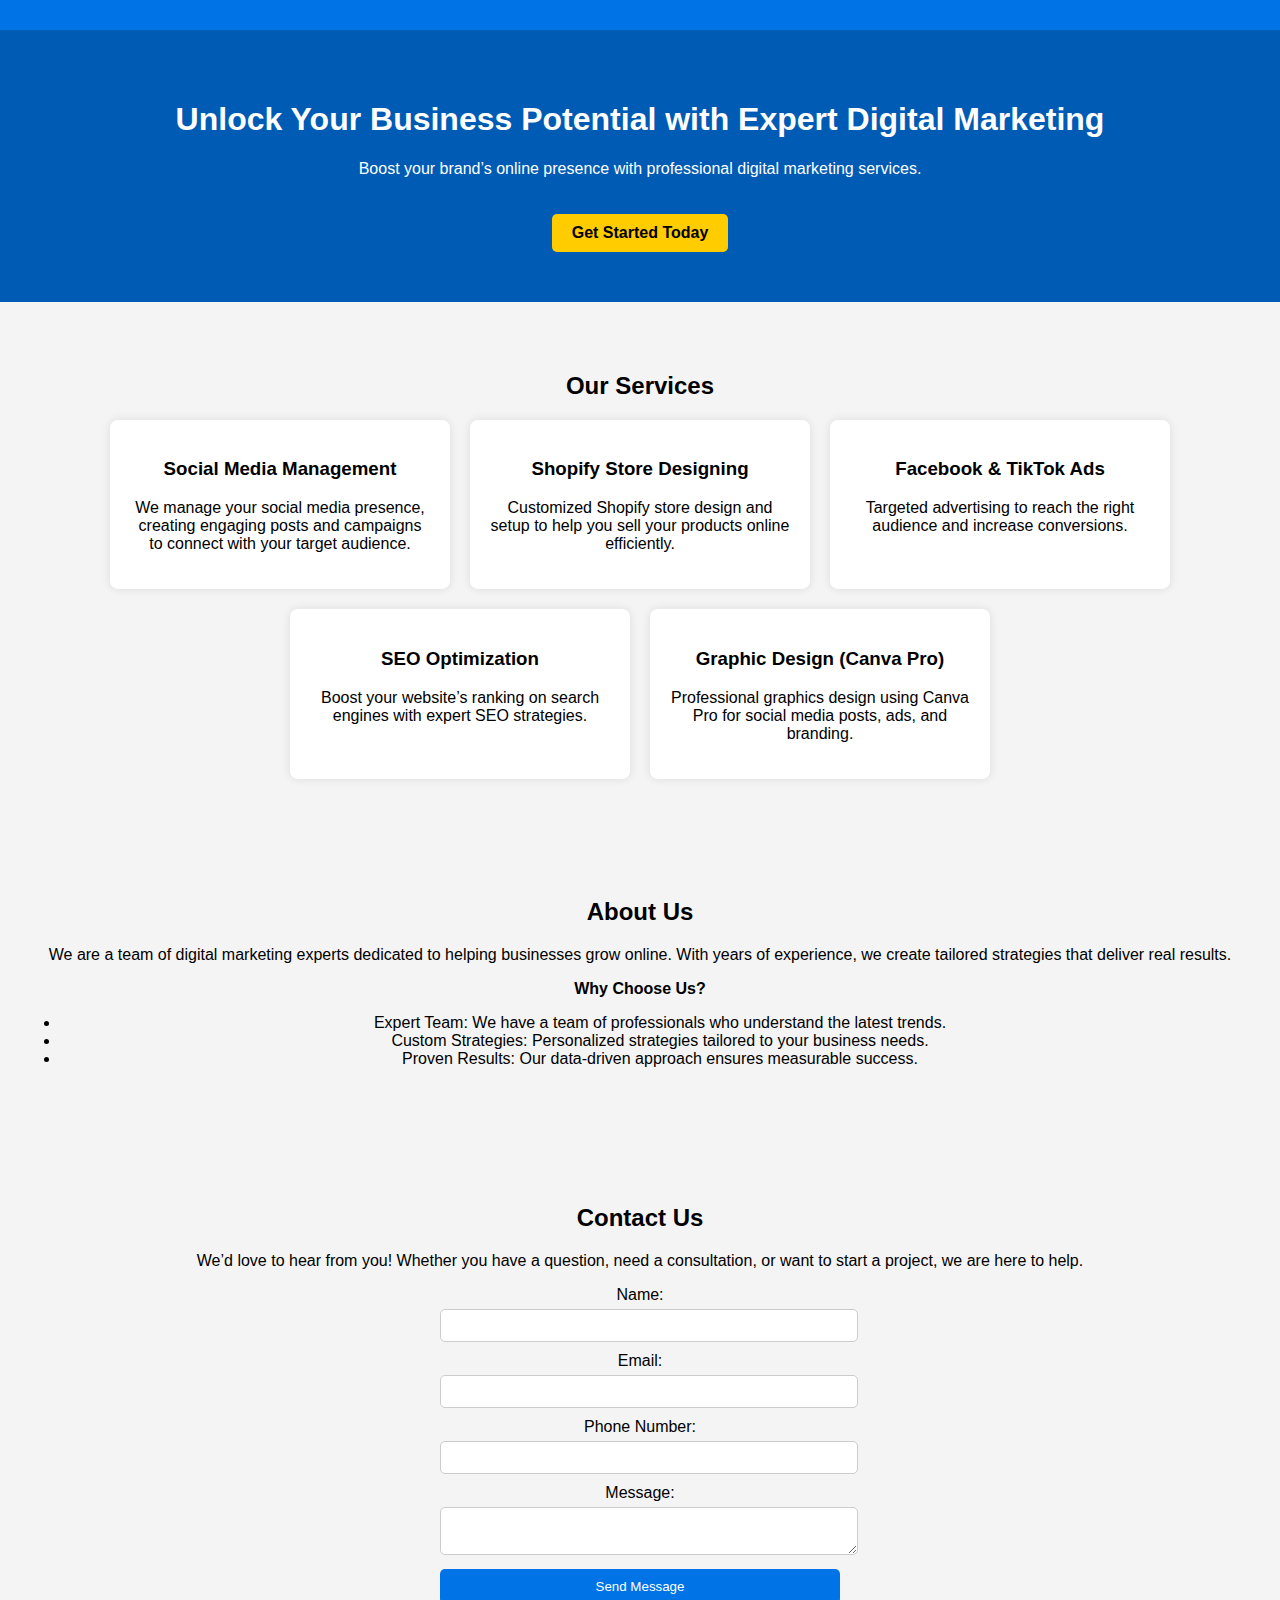
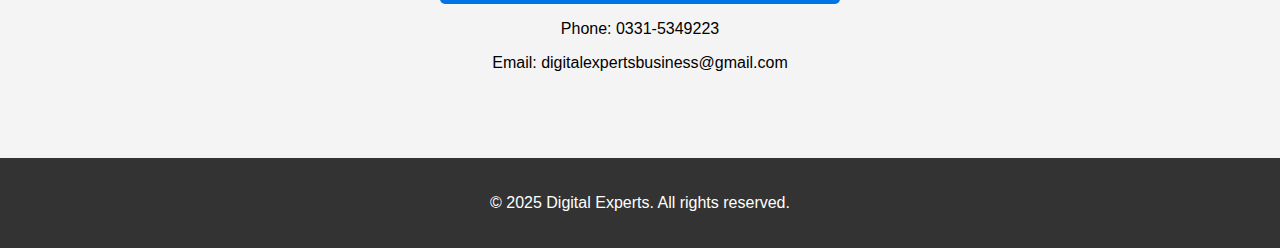
==== index.html @ 92960a98 "Update index.html" ====
<!DOCTYPE html>
<html lang="en">
<head>
    <meta charset="UTF-8">
    <meta name="viewport" content="width=device-width, initial-scale=1.0">
    <title>Digital Experts - Digital Marketing Agency</title>
    <link rel="stylesheet" href="styles.css">
</head>
<script src="script.js" defer></script>

<body>
    <header>
    </header>
    
    <section class="hero">
        <h1>Unlock Your Business Potential with Expert Digital Marketing</h1>
        <p>Boost your brand’s online presence with professional digital marketing services.</p>
        <a href="contact.html" class="cta-button">Get Started Today</a>
    </section>
    
    <section class="services">
        <h2>Our Services</h2>
        <div class="service-list">
            <div class="service-item">
                <h3>Social Media Management</h3>
                <p>We manage your social media presence, creating engaging posts and campaigns to connect with your target audience.</p>
            </div>
            <div class="service-item">
                <h3>Shopify Store Designing</h3>
                <p>Customized Shopify store design and setup to help you sell your products online efficiently.</p>
            </div>
            <div class="service-item">
                <h3>Facebook & TikTok Ads</h3>
                <p>Targeted advertising to reach the right audience and increase conversions.</p>
            </div>
            <div class="service-item">
                <h3>SEO Optimization</h3>
                <p>Boost your website’s ranking on search engines with expert SEO strategies.</p>
            </div>
            <div class="service-item">
                <h3>Graphic Design (Canva Pro)</h3>
                <p>Professional graphics design using Canva Pro for social media posts, ads, and branding.</p>
            </div>
        </div>
    </section>
    
    <section class="about">
        <h2>About Us</h2>
        <p>We are a team of digital marketing experts dedicated to helping businesses grow online. With years of experience, we create tailored strategies that deliver real results.</p>
        <p><strong>Why Choose Us?</strong></p>
        <ul>
            <li>Expert Team: We have a team of professionals who understand the latest trends.</li>
            <li>Custom Strategies: Personalized strategies tailored to your business needs.</li>
            <li>Proven Results: Our data-driven approach ensures measurable success.</li>
        </ul>
    </section>
    
    <section class="contact">
        <h2>Contact Us</h2>
        <p>We’d love to hear from you! Whether you have a question, need a consultation, or want to start a project, we are here to help.</p>
        <form>
            <label for="name">Name:</label>
            <input type="text" id="name" name="name" required>
            
            <label for="email">Email:</label>
            <input type="email" id="email" name="email" required>
            
            <label for="phone">Phone Number:</label>
            <input type="text" id="phone" name="phone" required>
            
            <label for="message">Message:</label>
            <textarea id="message" name="message" required></textarea>
            
            <button type="submit">Send Message</button>
        </form>
        <p>Phone: 0331-5349223</p>
        <p>Email: digitalexpertsbusiness@gmail.com</p>
    </section>
    
    <footer>
        <p>&copy; 2025 Digital Experts. All rights reserved.</p>
    </footer>
</body>
</html>
---- styles.css ----
body {
    font-family: Arial, sans-serif;
    margin: 0;
    padding: 0;
    box-sizing: border-box;
    background-color: #f4f4f4;
}

header {
    background-color: #0073e6;
    padding: 15px 0;
    text-align: center;
}

.nav-menu {
    display: flex;
    justify-content: space-between;
    align-items: center;
    padding: 0 20px;
}

.nav-menu .logo {
    font-size: 24px;
    color: white;
    font-weight: bold;
    text-decoration: none;
}

.nav-menu ul {
    list-style: none;
    padding: 0;
    margin: 0;
    display: flex;
}

.nav-menu ul li {
    margin: 0 15px;
}

.nav-menu ul li a {
    color: white;
    text-decoration: none;
    font-size: 18px;
}

.hero {
    text-align: center;
    padding: 50px 20px;
    background-color: #005bb5;
    color: white;
}

.cta-button {
    display: inline-block;
    padding: 10px 20px;
    background-color: #ffcc00;
    color: black;
    text-decoration: none;
    font-weight: bold;
    margin-top: 20px;
    border-radius: 5px;
}

.services, .about, .contact {
    padding: 50px 20px;
    text-align: center;
}

.service-list {
    display: flex;
    justify-content: center;
    flex-wrap: wrap;
    gap: 20px;
}

.service-item {
    background: white;
    padding: 20px;
    width: 300px;
    border-radius: 8px;
    box-shadow: 0 0 10px rgba(0, 0, 0, 0.1);
}

form {
    max-width: 400px;
    margin: auto;
}

form label {
    display: block;
    margin-top: 10px;
}

form input, form textarea {
    width: 100%;
    padding: 8px;
    margin-top: 5px;
    border: 1px solid #ccc;
    border-radius: 5px;
}

form button {
    display: block;
    width: 100%;
    padding: 10px;
    background-color: #0073e6;
    color: white;
    border: none;
    border-radius: 5px;
    margin-top: 10px;
    cursor: pointer;
}

footer {
    text-align: center;
    padding: 20px;
    background-color: #333;
    color: white;
    margin-top: 20px;
}
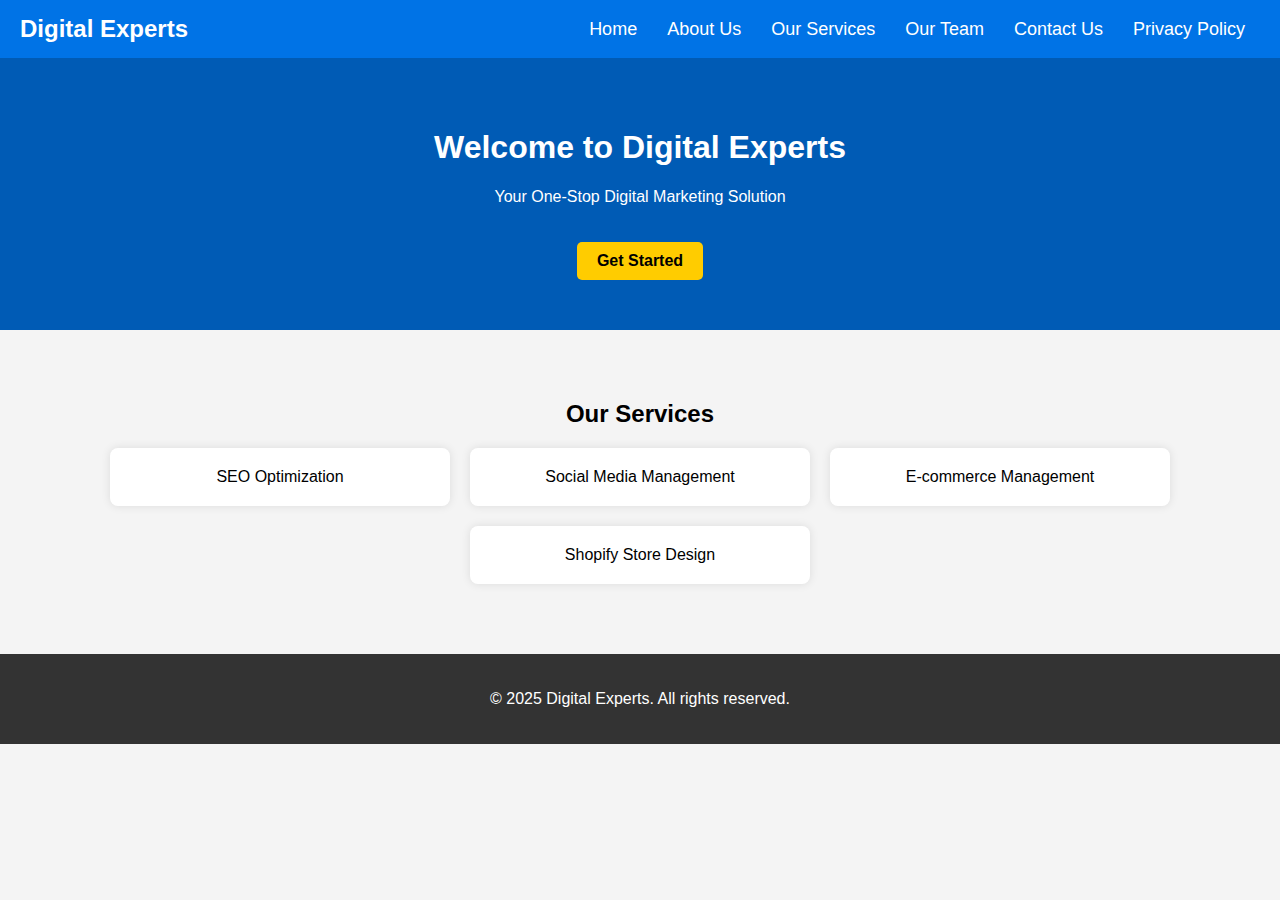
==== commit 7729b02c: "Update index.html" ====
--- a/index.html
+++ b/index.html
@@ -3,78 +3,38 @@
 <head>
     <meta charset="UTF-8">
     <meta name="viewport" content="width=device-width, initial-scale=1.0">
-    <title>Digital Experts - Digital Marketing Agency</title>
+    <title>Digital Experts - Professional Website</title>
     <link rel="stylesheet" href="styles.css">
 </head>
-<script src="script.js" defer></script>
-
 <body>
     <header>
+        <nav class="nav-menu">
+            <a href="index.html" class="logo">Digital Experts</a>
+            <ul>
+                <li><a href="index.html">Home</a></li>
+                <li><a href="about.html">About Us</a></li>
+                <li><a href="services.html">Our Services</a></li>
+                <li><a href="team.html">Our Team</a></li>
+                <li><a href="contact.html">Contact Us</a></li>
+                <li><a href="privacy.html">Privacy Policy</a></li>
+            </ul>
+        </nav>
     </header>
     
     <section class="hero">
-        <h1>Unlock Your Business Potential with Expert Digital Marketing</h1>
-        <p>Boost your brand’s online presence with professional digital marketing services.</p>
-        <a href="contact.html" class="cta-button">Get Started Today</a>
+        <h1>Welcome to Digital Experts</h1>
+        <p>Your One-Stop Digital Marketing Solution</p>
+        <a href="contact.html" class="cta-button">Get Started</a>
     </section>
-    
+
     <section class="services">
         <h2>Our Services</h2>
         <div class="service-list">
-            <div class="service-item">
-                <h3>Social Media Management</h3>
-                <p>We manage your social media presence, creating engaging posts and campaigns to connect with your target audience.</p>
-            </div>
-            <div class="service-item">
-                <h3>Shopify Store Designing</h3>
-                <p>Customized Shopify store design and setup to help you sell your products online efficiently.</p>
-            </div>
-            <div class="service-item">
-                <h3>Facebook & TikTok Ads</h3>
-                <p>Targeted advertising to reach the right audience and increase conversions.</p>
-            </div>
-            <div class="service-item">
-                <h3>SEO Optimization</h3>
-                <p>Boost your website’s ranking on search engines with expert SEO strategies.</p>
-            </div>
-            <div class="service-item">
-                <h3>Graphic Design (Canva Pro)</h3>
-                <p>Professional graphics design using Canva Pro for social media posts, ads, and branding.</p>
-            </div>
+            <div class="service-item">SEO Optimization</div>
+            <div class="service-item">Social Media Management</div>
+            <div class="service-item">E-commerce Management</div>
+            <div class="service-item">Shopify Store Design</div>
         </div>
-    </section>
-    
-    <section class="about">
-        <h2>About Us</h2>
-        <p>We are a team of digital marketing experts dedicated to helping businesses grow online. With years of experience, we create tailored strategies that deliver real results.</p>
-        <p><strong>Why Choose Us?</strong></p>
-        <ul>
-            <li>Expert Team: We have a team of professionals who understand the latest trends.</li>
-            <li>Custom Strategies: Personalized strategies tailored to your business needs.</li>
-            <li>Proven Results: Our data-driven approach ensures measurable success.</li>
-        </ul>
-    </section>
-    
-    <section class="contact">
-        <h2>Contact Us</h2>
-        <p>We’d love to hear from you! Whether you have a question, need a consultation, or want to start a project, we are here to help.</p>
-        <form>
-            <label for="name">Name:</label>
-            <input type="text" id="name" name="name" required>
-            
-            <label for="email">Email:</label>
-            <input type="email" id="email" name="email" required>
-            
-            <label for="phone">Phone Number:</label>
-            <input type="text" id="phone" name="phone" required>
-            
-            <label for="message">Message:</label>
-            <textarea id="message" name="message" required></textarea>
-            
-            <button type="submit">Send Message</button>
-        </form>
-        <p>Phone: 0331-5349223</p>
-        <p>Email: digitalexpertsbusiness@gmail.com</p>
     </section>
     
     <footer>
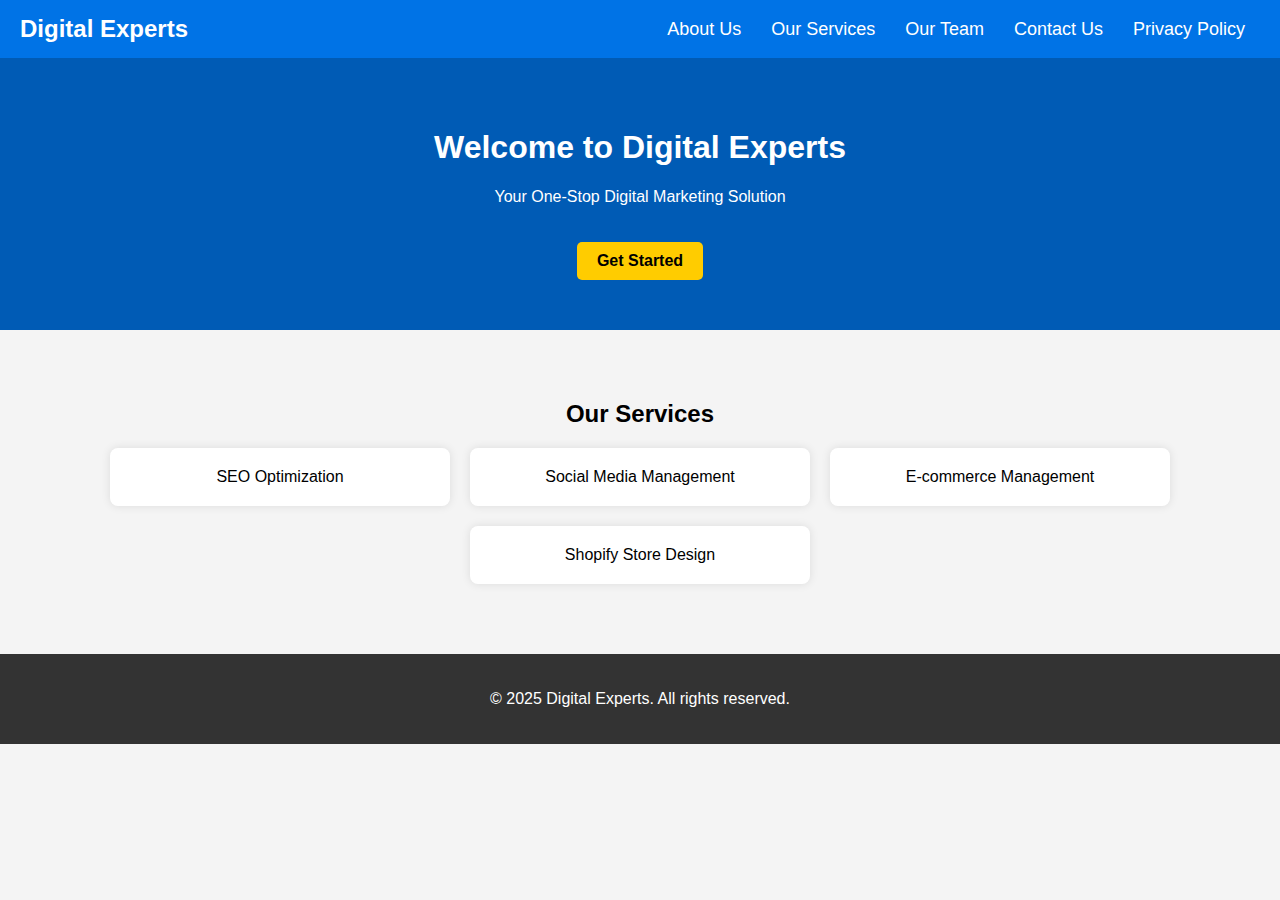
==== commit edf40d60: "Update index.html" ====
--- a/index.html
+++ b/index.html
@@ -8,17 +8,16 @@
 </head>
 <body>
     <header>
-        <nav class="nav-menu">
-            <a href="index.html" class="logo">Digital Experts</a>
-            <ul>
-                <li><a href="index.html">Home</a></li>
-                <li><a href="about.html">About Us</a></li>
-                <li><a href="services.html">Our Services</a></li>
-                <li><a href="team.html">Our Team</a></li>
-                <li><a href="contact.html">Contact Us</a></li>
-                <li><a href="privacy.html">Privacy Policy</a></li>
-            </ul>
-        </nav>
+       <nav class="nav-menu">
+    <a href="index.html" class="logo">Digital Experts</a>
+    <ul>
+        <li><a href="about.html">About Us</a></li>
+        <li><a href="services.html">Our Services</a></li>
+        <li><a href="team.html">Our Team</a></li>
+        <li><a href="contact.html">Contact Us</a></li>
+        <li><a href="privacy.html">Privacy Policy</a></li>
+    </ul>
+</nav>
     </header>
     
     <section class="hero">
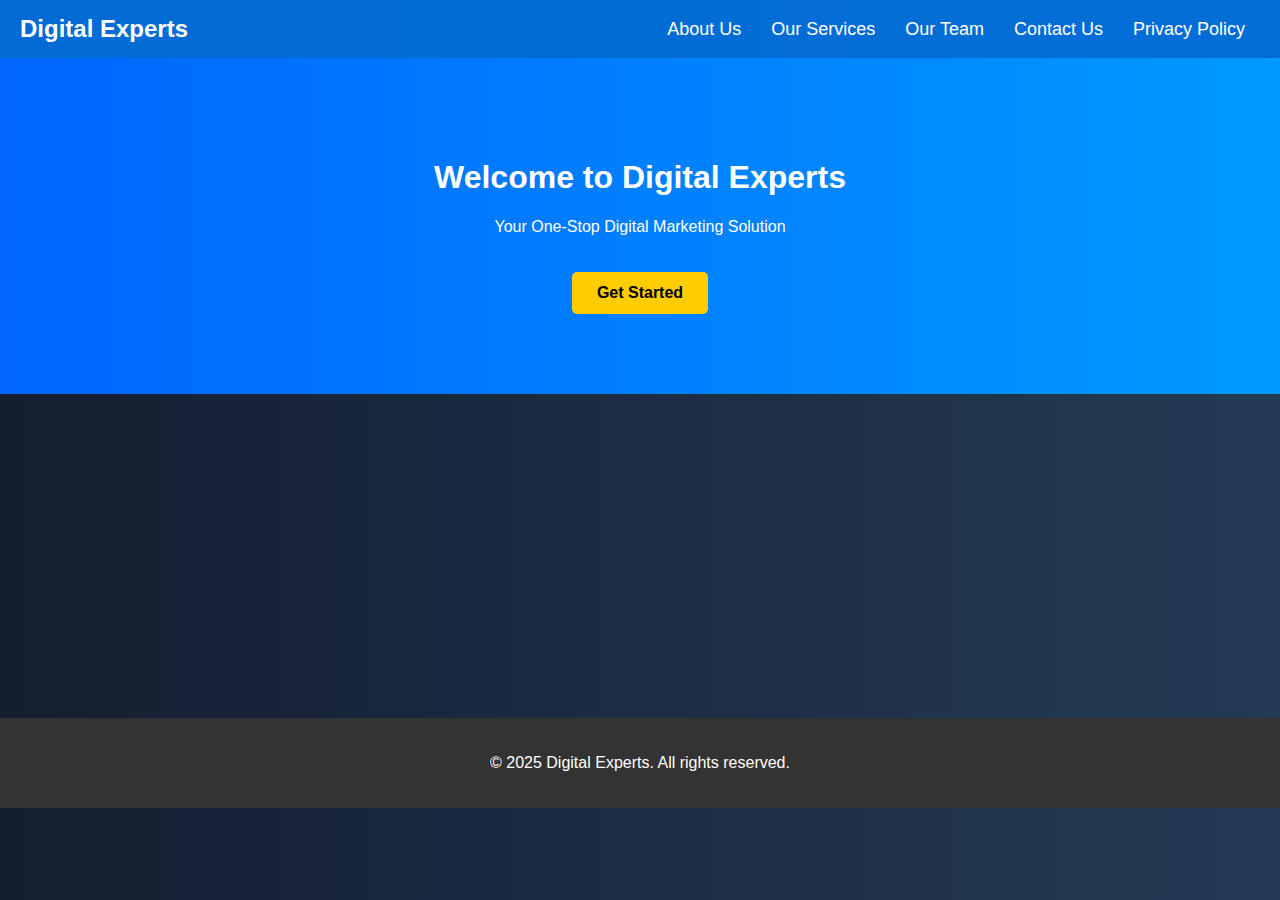
==== commit c1516829: "Update index.html" ====
--- a/index.html
+++ b/index.html
@@ -1,6 +1,12 @@
 <!DOCTYPE html>
 <html lang="en">
 <head>
+    <style>
+html {
+    scroll-behavior: smooth;
+}
+</style>
+
     <meta charset="UTF-8">
     <meta name="viewport" content="width=device-width, initial-scale=1.0">
     <title>Digital Experts - Professional Website</title>
--- a/styles.css
+++ b/styles.css
@@ -3,13 +3,15 @@
     margin: 0;
     padding: 0;
     box-sizing: border-box;
-    background-color: #f4f4f4;
+    background: linear-gradient(to right, #141e30, #243b55);
+    color: white;
 }
 
 header {
-    background-color: #0073e6;
+    background: rgba(0, 115, 230, 0.9);
     padding: 15px 0;
     text-align: center;
+    transition: background 0.3s ease-in-out;
 }
 
 .nav-menu {
@@ -24,6 +26,11 @@
     color: white;
     font-weight: bold;
     text-decoration: none;
+    transition: transform 0.3s;
+}
+
+.nav-menu .logo:hover {
+    transform: scale(1.1);
 }
 
 .nav-menu ul {
@@ -35,35 +42,66 @@
 
 .nav-menu ul li {
     margin: 0 15px;
+    transition: transform 0.3s;
+}
+
+.nav-menu ul li:hover {
+    transform: translateY(-3px);
 }
 
 .nav-menu ul li a {
     color: white;
     text-decoration: none;
     font-size: 18px;
+    transition: color 0.3s;
+}
+
+.nav-menu ul li a:hover {
+    color: #ffcc00;
 }
 
 .hero {
     text-align: center;
-    padding: 50px 20px;
-    background-color: #005bb5;
+    padding: 80px 20px;
+    background: linear-gradient(to right, #0066ff, #0099ff);
     color: white;
+    animation: fadeIn 1.5s;
+}
+
+@keyframes fadeIn {
+    from {
+        opacity: 0;
+        transform: translateY(-20px);
+    }
+    to {
+        opacity: 1;
+        transform: translateY(0);
+    }
 }
 
 .cta-button {
     display: inline-block;
-    padding: 10px 20px;
-    background-color: #ffcc00;
+    padding: 12px 25px;
+    background: #ffcc00;
     color: black;
     text-decoration: none;
     font-weight: bold;
     margin-top: 20px;
     border-radius: 5px;
+    transition: background 0.3s, transform 0.3s;
+}
+
+.cta-button:hover {
+    background: #ffdb4d;
+    transform: scale(1.1);
 }
 
 .services, .about, .contact {
     padding: 50px 20px;
     text-align: center;
+    opacity: 0;
+    transform: translateY(30px);
+    transition: opacity 0.8s ease-out, transform 0.8s ease-out;
 }
 
 .service-list {
@@ -78,12 +116,22 @@
     padding: 20px;
     width: 300px;
     border-radius: 8px;
-    box-shadow: 0 0 10px rgba(0, 0, 0, 0.1);
+    box-shadow: 0 0 10px rgba(0, 0, 0, 0.2);
+    transition: transform 0.3s;
+    color: black;
+}
+
+.service-item:hover {
+    transform: scale(1.05);
 }
 
 form {
     max-width: 400px;
     margin: auto;
+    background: rgba(255, 255, 255, 0.1);
+    padding: 20px;
+    border-radius: 8px;
+    box-shadow: 0 0 10px rgba(255, 255, 255, 0.2);
 }
 
 form label {
@@ -93,9 +141,9 @@
 
 form input, form textarea {
     width: 100%;
-    padding: 8px;
+    padding: 10px;
     margin-top: 5px;
-    border: 1px solid #ccc;
+    border: none;
     border-radius: 5px;
 }
 
@@ -103,18 +151,28 @@
     display: block;
     width: 100%;
     padding: 10px;
-    background-color: #0073e6;
+    background: #0073e6;
     color: white;
     border: none;
     border-radius: 5px;
     margin-top: 10px;
     cursor: pointer;
+    transition: background 0.3s;
+}
+
+form button:hover {
+    background: #005bb5;
 }
 
 footer {
     text-align: center;
     padding: 20px;
-    background-color: #333;
+    background: #333;
     color: white;
     margin-top: 20px;
 }
+
+.reveal {
+    opacity: 1 !important;
+    transform: translateY(0) !important;
+}
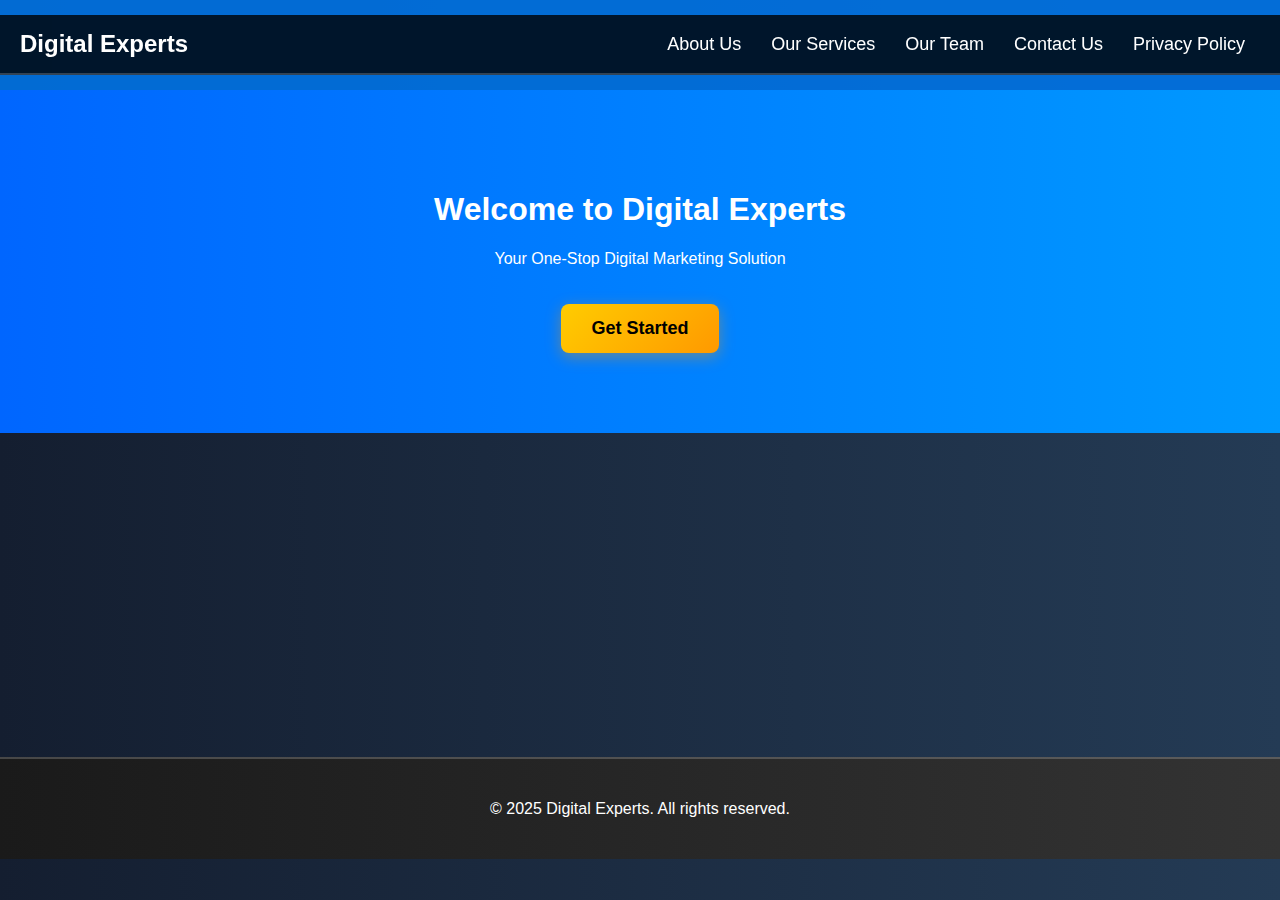
==== commit 095f800f: "Update index.html" ====
--- a/index.html
+++ b/index.html
@@ -1,6 +1,7 @@
 <!DOCTYPE html>
 <html lang="en">
 <head>
+    <link href="https://fonts.googleapis.com/css2?family=Poppins:wght@400;600&display=swap" rel="stylesheet">
     <style>
 html {
     scroll-behavior: smooth;
@@ -45,5 +46,26 @@
     <footer>
         <p>&copy; 2025 Digital Experts. All rights reserved.</p>
     </footer>
+    <script>
+document.addEventListener("DOMContentLoaded", function () {
+    const revealElements = document.querySelectorAll(".reveal");
+
+    function revealOnScroll() {
+        revealElements.forEach((el) => {
+            let windowHeight = window.innerHeight;
+            let elementTop = el.getBoundingClientRect().top;
+            let revealPoint = 100;
+
+            if (elementTop < windowHeight - revealPoint) {
+                el.classList.add("active");
+            }
+        });
+    }
+
+    window.addEventListener("scroll", revealOnScroll);
+    revealOnScroll(); // Run on page load
+});
+</script>
+
 </body>
 </html>
--- a/styles.css
+++ b/styles.css
@@ -5,6 +5,13 @@
     box-sizing: border-box;
     background: linear-gradient(to right, #141e30, #243b55);
     color: white;
+}
+.header h1 {
+    font-size: 3rem;
+    background: linear-gradient(45deg, #007BFF, #00FF88);
+    -webkit-background-clip: text;
+    -webkit-text-fill-color: transparent;
+    animation: fadeIn 2s ease-in-out;
 }
 
 header {
@@ -176,3 +183,72 @@
     opacity: 1 !important;
     transform: translateY(0) !important;
 }
+.reveal {
+    opacity: 0;
+    transform: translateY(50px);
+    transition: opacity 0.8s ease-out, transform 0.8s ease-out;
+}
+
+.reveal.active {
+    opacity: 1;
+    transform: translateY(0);
+}
+.nav-menu {
+    background: rgba(0, 0, 0, 0.8);
+    backdrop-filter: blur(10px);
+    padding: 15px 20px;
+    border-bottom: 2px solid rgba(255, 255, 255, 0.2);
+}
+
+.nav-menu ul li {
+    position: relative;
+}
+
+.nav-menu ul li::after {
+    content: "";
+    position: absolute;
+    width: 0;
+    height: 3px;
+    background: #ffcc00;
+    bottom: -5px;
+    left: 50%;
+    transition: all 0.3s ease-in-out;
+}
+
+.nav-menu ul li:hover::after {
+    width: 100%;
+    left: 0;
+}
+
+.cta-button {
+    background: linear-gradient(135deg, #ffcc00, #ff9900);
+    color: black;
+    padding: 14px 30px;
+    border-radius: 8px;
+    font-size: 18px;
+    transition: all 0.3s ease-in-out;
+    box-shadow: 0 4px 15px rgba(255, 153, 0, 0.4);
+}
+
+.cta-button:hover {
+    background: linear-gradient(135deg, #ff9900, #ff6600);
+    transform: scale(1.05);
+}
+footer {
+    background: linear-gradient(to right, #1a1a1a, #333);
+    color: white;
+    padding: 25px 0;
+    text-align: center;
+    font-size: 16px;
+    border-top: 2px solid rgba(255, 255, 255, 0.2);
+}
+
+footer a {
+    color: #ffcc00;
+    text-decoration: none;
+    transition: color 0.3s ease-in-out;
+}
+
+footer a:hover {
+    color: #ff9900;
+}
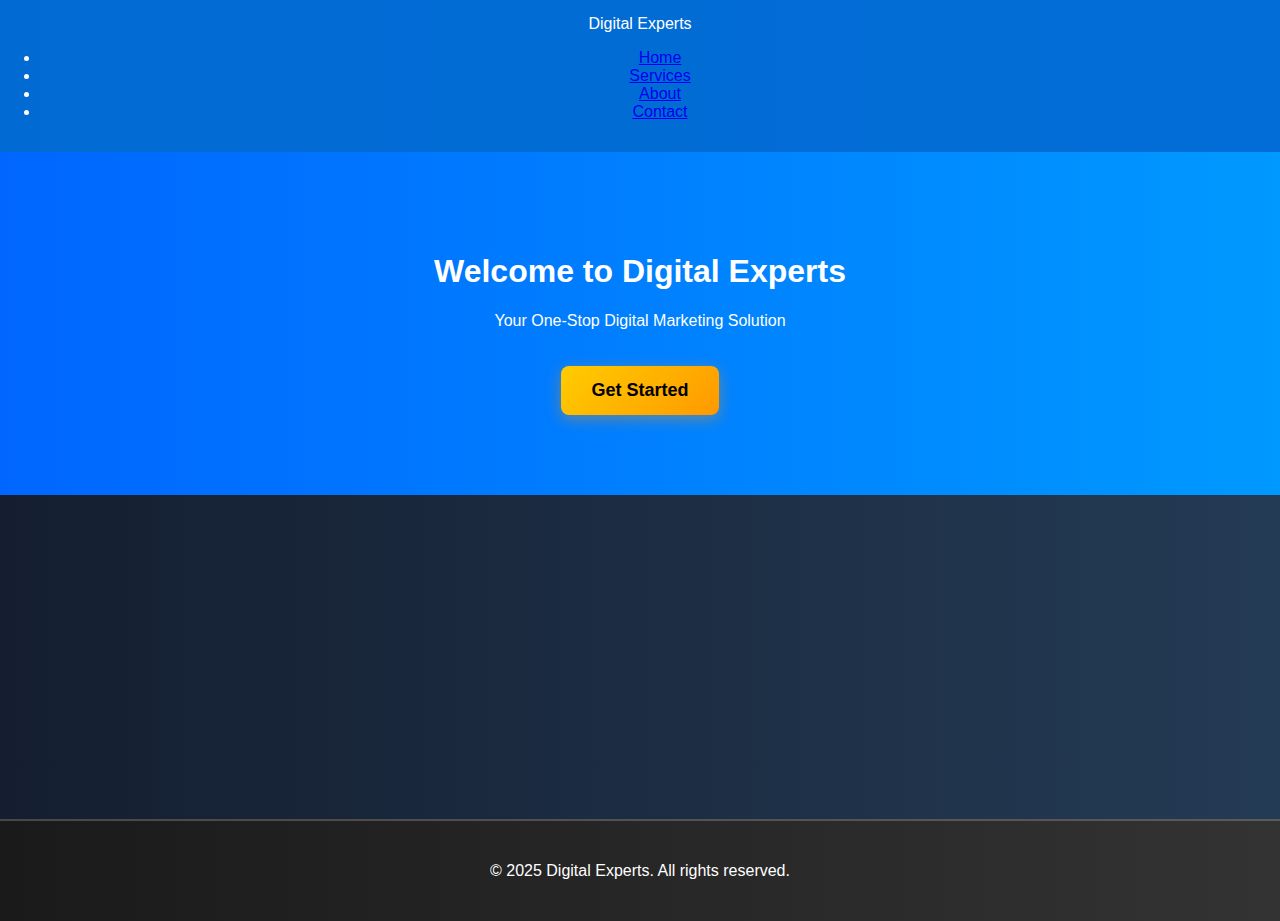
==== commit 42eea861: "Update index.html" ====
--- a/index.html
+++ b/index.html
@@ -15,14 +15,13 @@
 </head>
 <body>
     <header>
-       <nav class="nav-menu">
-    <a href="index.html" class="logo">Digital Experts</a>
-    <ul>
-        <li><a href="about.html">About Us</a></li>
-        <li><a href="services.html">Our Services</a></li>
-        <li><a href="team.html">Our Team</a></li>
-        <li><a href="contact.html">Contact Us</a></li>
-        <li><a href="privacy.html">Privacy Policy</a></li>
+       <nav>
+    <div class="logo">Digital Experts</div>
+    <ul class="nav-links">
+        <li><a href="#home">Home</a></li>
+        <li><a href="#services">Services</a></li>
+        <li><a href="#about">About</a></li>
+        <li><a href="#contact">Contact</a></li>
     </ul>
 </nav>
     </header>
--- a/styles.css
+++ b/styles.css
@@ -1,3 +1,6 @@
+body {
+    font-family: 'Poppins', sans-serif;
+}
 body {
     font-family: Arial, sans-serif;
     margin: 0;
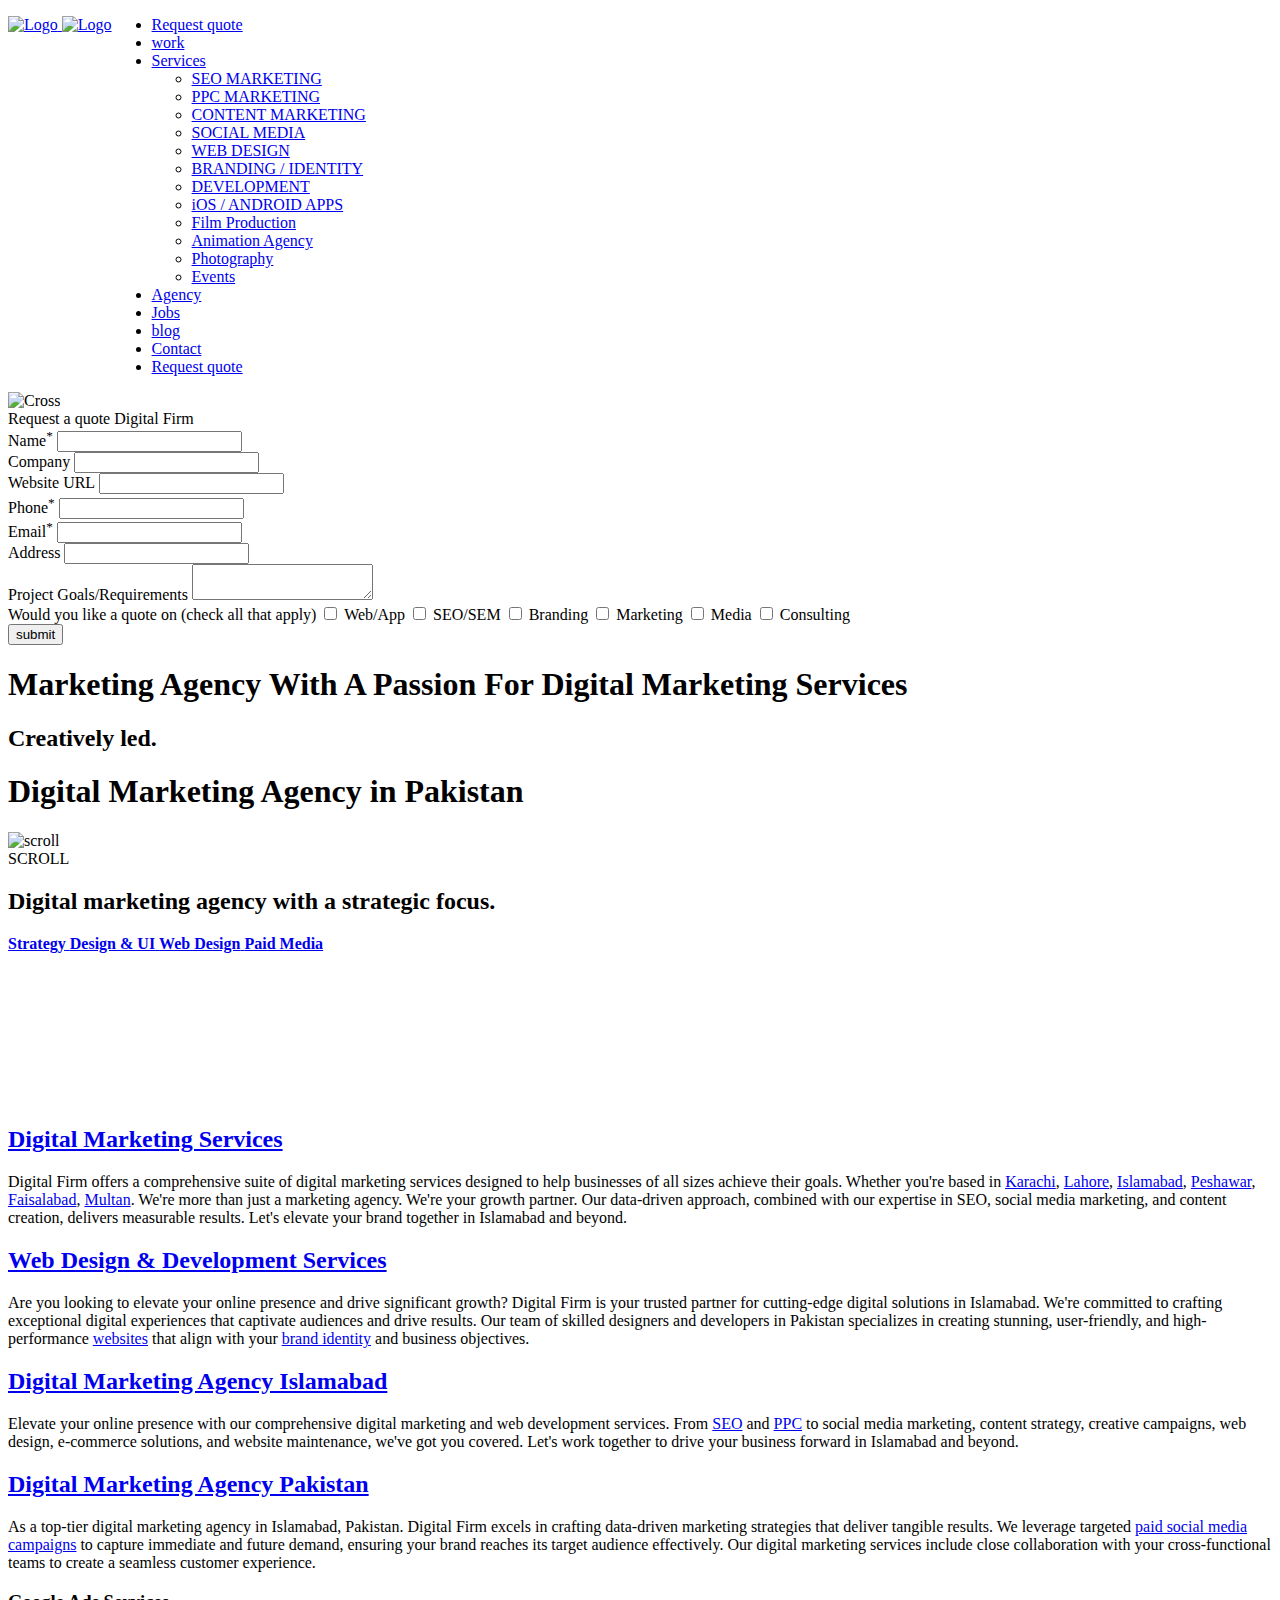
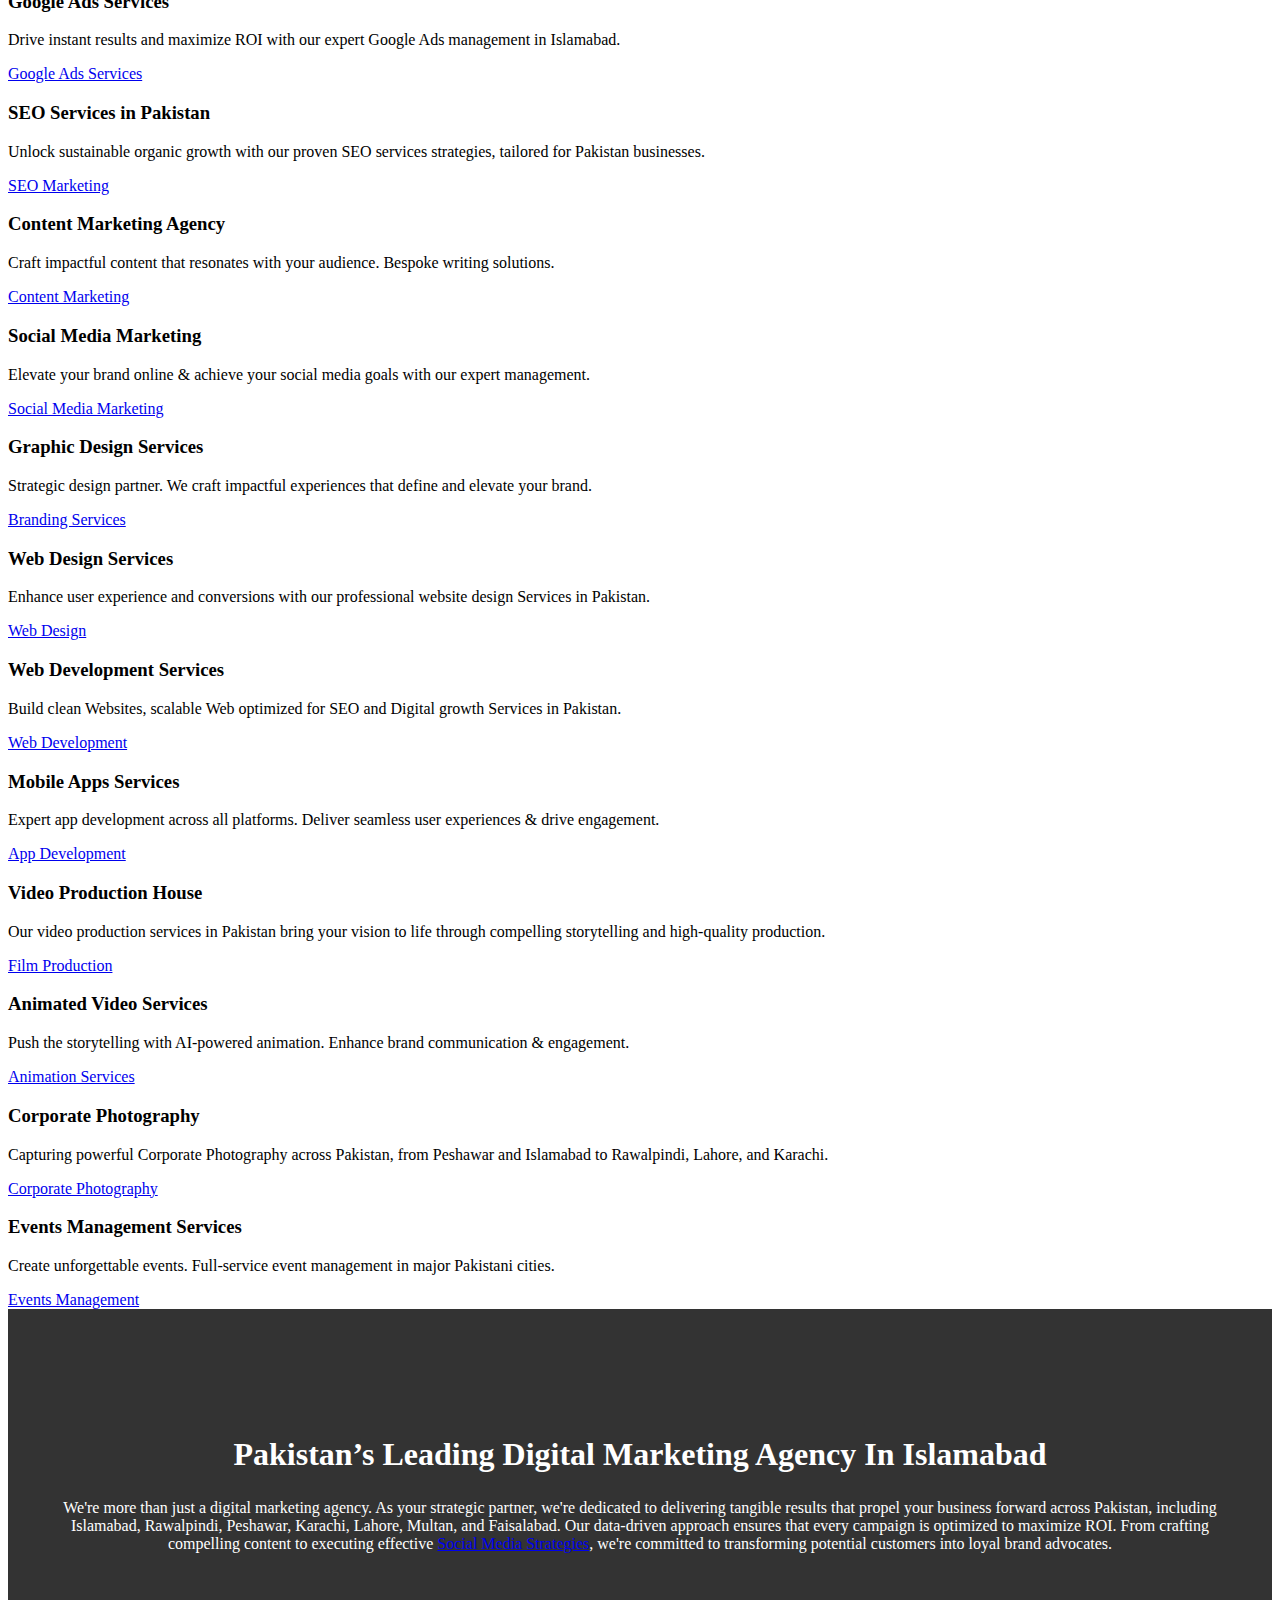
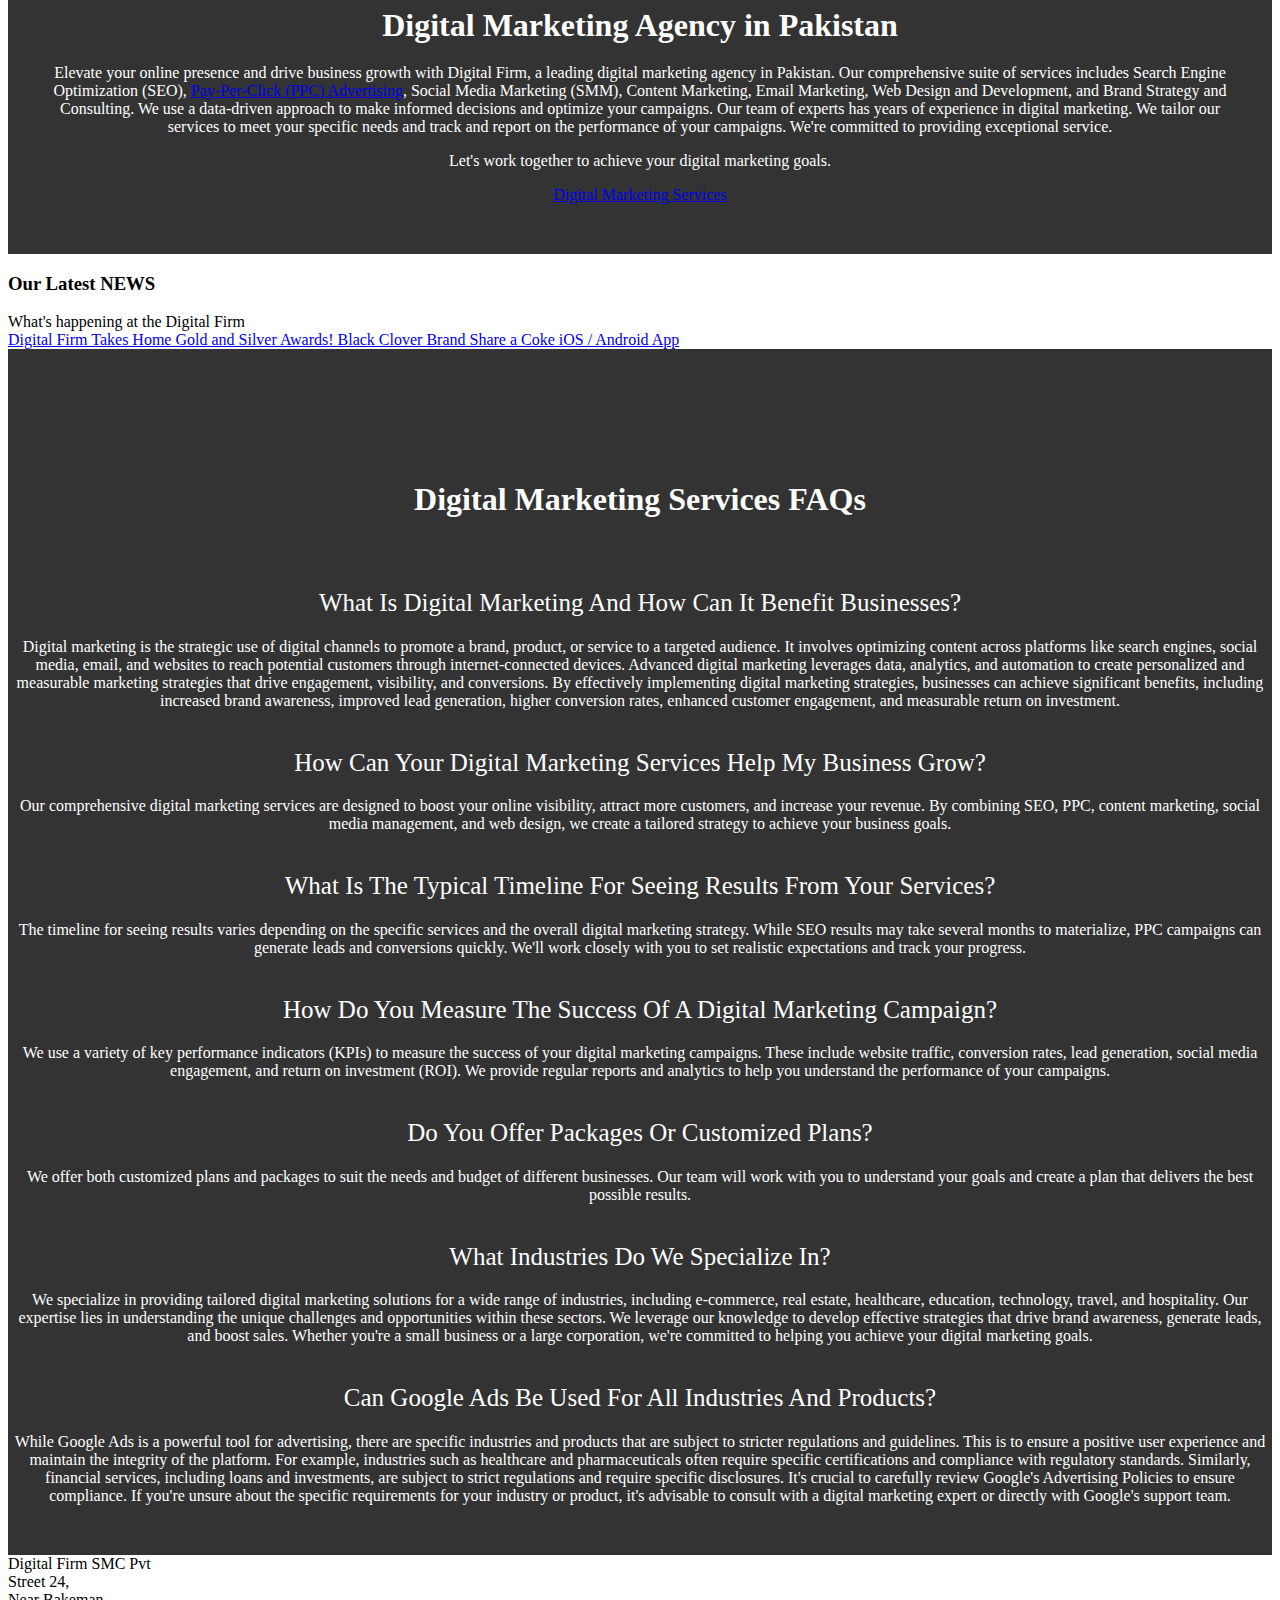
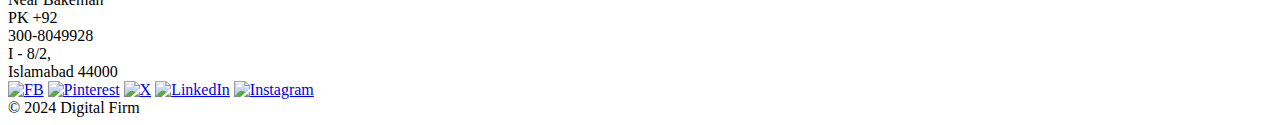
==== commit 34c48176: "Update index.html" ====
--- a/index.html
+++ b/index.html
@@ -1,70 +1,863 @@
 <!DOCTYPE html>
-<html lang="en">
+<html lang="en-US" prefix="og: http://ogp.me/ns#" itemscope itemtype="https://schema.org/FAQPage">
+
 <head>
-    <link href="https://fonts.googleapis.com/css2?family=Poppins:wght@400;600&display=swap" rel="stylesheet">
-    <style>
-html {
-    scroll-behavior: smooth;
-}
-</style>
-
-    <meta charset="UTF-8">
-    <meta name="viewport" content="width=device-width, initial-scale=1.0">
-    <title>Digital Experts - Professional Website</title>
-    <link rel="stylesheet" href="styles.css">
+    <meta charset="UTF-8" />
+    <link rel="stylesheet" fetchpriority="high" type='text/css' href="template/style.css" />
+    <meta name="viewport" content="width=device-width" />
+    <meta name="viewport" content="width=device-width, initial-scale=1">
+    <link rel="shortcut icon" href="template/favicon.ico" />
+    <link rel="sitemap" type="application/xml" href="https://www.digitalfirm.pk/sitemap.xml"/>
+    <title>Digital Marketing Agency | Pakistan Top Digital Agency</title>
+    <script type="application/ld+json">
+    {
+      "@context": "https://schema.org",
+      "@type": "Organization",
+      "image": "https://www.digitalfirm.pk/islamabad-day-time.jpg",
+      "url": "https://www.digitalfirm.pk",
+      "sameAs": ["https://www.digitalfirm.pk/digital-marketing-services/", "https://www.digitalfirm.pk/marketing-agency/"],
+      "logo": "https://www.digitalfirm.pk/df-logo.png",
+      "name": "Digital Firm",
+      "description": "Pakistan Leading Digital Marketing Agency. Get a free quote for SEO, PPC, Social Media Marketing & Web Design. Grow your business today.",
+      "email": "email@digitalfirm.pk",
+      "telephone": "+92-300-80499-28",
+      "address": {
+        "@type": "PostalAddress",
+        "streetAddress": "Block 2F, Abu Huraira Market",
+        "addressLocality": "Islamabad",
+        "addressCountry": "PK",
+        "addressRegion": "Sector I-8/2",
+        "postalCode": "44000"
+      }
+    }
+    </script>
+    <link href="https://fonts.googleapis.com/css2?family=Roboto:wght@300;400" rel="stylesheet" fetchpriority="low">
+    <script type="application/ld+json">
+    {
+      "@context": "https://schema.org/",
+      "@type": "EmployerAggregateRating",
+      "description": "Digital Firm SMC Pvt Ltd gets 4.8/5 stars as Best Digital Agency based on 57 ratings.",
+      "itemReviewed": {
+        "@type": "Organization",
+        "name": "Digital Firm SMC Pvt Ltd",
+        "sameAs" : "https://www.digitalfirm.pk"
+      },
+      "ratingCount": 57,
+      "ratingValue": 4.8,
+      "worstRating": 1,
+      "bestRating": 5
+    }
+    </script>
+    <!--<script type="application/ld+json">
+    {
+      "@context": "https://schema.org",
+      "@type": "FAQPage",
+      "mainEntity": [{
+        "@type": "Question",
+        "name": "What is digital marketing and how can it benefit businesses?",
+        "acceptedAnswer": {
+          "@type": "Answer",
+          "text": "<p>Digital marketing is the strategic use of digital channels to promote a brand, product, or service to a targeted audience. It involves optimizing content across platforms like search engines, social media, email, and websites to reach potential customers through internet-connected devices. Advanced digital marketing leverages data, analytics, and automation to create personalized and measurable marketing strategies that drive engagement, visibility, and conversions. By effectively implementing digital marketing strategies, businesses can achieve significant benefits, including increased brand awareness, improved lead generation, higher conversion rates, enhanced customer engagement, and measurable return on investment.</p>"
+        }
+      }, {
+        "@type": "Question",
+        "name": "What Industries Do We Specialize In?",
+        "acceptedAnswer": {
+          "@type": "Answer",
+          "text": "We specialize in providing tailored digital marketing solutions for a wide range of industries, including e-commerce, real estate, healthcare, education, technology, travel, and hospitality. Our expertise lies in understanding the unique challenges and opportunities within these sectors. We leverage our knowledge to develop effective strategies that drive brand awareness, generate leads, and boost sales. Whether you're a small business or a large corporation, we're committed to helping you achieve your digital marketing goals."
+        }
+      }, {
+        "@type": "Question",
+        "name": "How can your digital marketing services help my business grow?",
+        "acceptedAnswer": {
+          "@type": "Answer",
+          "text": "Our comprehensive digital marketing services are designed to boost your online visibility, attract more customers, and increase your revenue. By combining SEO, PPC, content marketing, social media management, and web design, we create a tailored strategy to achieve your business goals."
+        }
+      }, {
+        "@type": "Question",
+        "name": "Can Google Ads Be Used for All Industries and Products?",
+        "acceptedAnswer": {
+          "@type": "Answer",
+          "text": "While Google Ads is a powerful tool for advertising, there are specific industries and products that are subject to stricter regulations and guidelines. This is to ensure a positive user experience and maintain the integrity of the platform. For example, industries such as healthcare and pharmaceuticals often require specific certifications and compliance with regulatory standards. Similarly, financial services, including loans and investments, are subject to strict regulations and require specific disclosures. It's crucial to carefully review Google's Advertising Policies to ensure compliance. If you're unsure about the specific requirements for your industry or product, it's advisable to consult with a digital marketing expert or directly with Google's support team."
+        }
+      }]
+    }
+    </script>-->
+    <!-- This site is optimized -->
+    <meta name="description"
+        content="Pakistan Leading Digital Marketing Agency. Get a free quote for SEO, PPC, Social Media Marketing & Web Design. Grow your business today." />
+    <meta data-react-helmet="true" name="robots" content="index, follow, max-image-preview:large, max-snippet:-1, max-video-preview:-1" />
+    <link rel="canonical" href="https://www.digitalfirm.pk/" />
+    <meta property="og:locale" content="en_US" />
+    <meta property="og:type" content="article" />
+    <meta property="og:title" content="Digital Marketing Agency | Pakistan Top Digital Agency" />
+    <meta property="og:description" content="Pakistan Leading Digital Marketing Agency. Get a free quote for SEO, PPC, Social Media Marketing & Web Design. Grow your business today." />
+    <meta property="og:url" content="https://www.digitalfirm.pk/" />
+    <meta property="og:site_name" content="Digital Marketing Agency | Pakistan Top Digital Agency" />
+    <meta property="article:publisher" content="https://www.facebook.com/digitalfirm.pk" />
+    <meta property="og:image" content="https://www.digitalfirm.pk/file/2014/09/services-graphic-dev.png" />
+    <meta name="twitter:card" content="summary_large_image" />
+    <meta name="twitter:title" content="Digital Marketing Agency | Pakistan Top Digital Agency" />
+    <meta name="twitter:description" content="Pakistan Leading Digital Marketing Agency. Get a free quote for SEO, PPC, Social Media Marketing & Web Design. Grow your business today." />
+    <meta name="twitter:site" content="@DigitalFirmPk" /><meta name="twitter:label1" content="Est. reading time" />
+    <meta name="twitter:data1" content="15 minutes" />
+    <script
+        type='application/ld+json'>{"@context":"http:\/\/schema.org","@type":"WebSite","url":"https:\/\/www.digitalfirm.pk\/","name":"Digital Firm","potentialAction":{"@type":"SearchAction","target":"https:\/\/www.digitalfirm.pk\/?s={search_term_string}","query-input":"required name=search_term_string"}}</script>
+    <!-- / No plugin. 
+    <link rel='stylesheet' id='easy_author_image-css'
+        href='modules/easy-author-image/css/easy-author-imagea94e.css?ver=4.4.1' type='text/css' media='all' />-->
+    <script type='text/javascript' src='lib/js/jquery/jqueryc1d8.js?ver=1.11.3' fetchpriority="low"></script>
+    <script type='text/javascript' src='lib/js/jquery/jquery-migrate.min1576.js?ver=1.2.1' fetchpriority="low"></script>
+    <script type='text/javascript' src='template/js/velocity.mina94e.js?ver=4.4.1' fetchpriority="low"></script>
+    <!--<script type='text/javascript' src='template/js/imagesLoaded.mina94e.js?ver=4.4.1'></script>-->
+    <script type='text/javascript' src='lib/js/jquery.parallax-1.1.3a94e.js?ver=4.4.1' fetchpriority="low"></script>
+    <script type='text/javascript' src='lib/js/jquery/ui/widget.mine899.js?ver=1.11.4' fetchpriority="low"></script>
+    <script type='text/javascript' src='lib/js/masonry.min0226.js?ver=3.1.2' fetchpriority="low"></script>
+    <script type='text/javascript' src='lib/js/jquery/jquery.masonry.min0226.js?ver=3.1.2' fetchpriority="low"></script>
+    <script type='text/javascript' src='template/js/ro-widgetsa94e.js?ver=4.4.1' fetchpriority="low"></script>
+    <script type='text/javascript' src='template/js/ro-controllera94e.js?ver=4.4.1' fetchpriority="low"></script>
+    <script type='text/javascript' src='template/js/jquery.slides.mina94e.js?ver=4.4.1' fetchpriority="low"></script>
+    <script type='text/javascript' src='template/js/jquery.bxslider.mina94e.js?ver=4.4.1' fetchpriority="low"></script>
+    <meta name="google-site-verification" content="KFvDsYZHGPXqrgMyp2QQEDoMGf_4wRRmHcSotU0o4qE" />
+
+<!-- Global site tag (gtag.js) - Google Analytics -->
+<script async src="https://www.googletagmanager.com/gtag/js?id=G-FBHJM2M723" fetchpriority="low"></script>
+<script>
+  window.dataLayer = window.dataLayer || [];
+  function gtag(){dataLayer.push(arguments);}
+  gtag('js', new Date());
+
+  gtag('config', 'G-FBHJM2M723');
+</script>
 </head>
-<body>
-    <header>
-       <nav>
-    <div class="logo">Digital Experts</div>
-    <ul class="nav-links">
-        <li><a href="#home">Home</a></li>
-        <li><a href="#services">Services</a></li>
-        <li><a href="#about">About</a></li>
-        <li><a href="#contact">Contact</a></li>
-    </ul>
-</nav>
+<body class="home page page-id-4 page-template page-template-page-home page-template-page-home-php">
+
+    <header class="header block" id="js-header">
+        <style>
+            .dsp-tc {
+                display: table-cell;
+                vertical-align: middle;
+            }
+
+            .header .wrapper {
+                display: block;
+                height: inherit;
+            }
+
+            .header .head-logo {
+                display: table;
+                height: 100%;
+                float: left;
+            }
+
+            .header .navigation {
+                height: 100%;
+            }
+
+            .header .navigation>.menu {
+                display: table;
+            }
+
+            .header .navigation>.menu-item {
+                display: table-cell;
+                float: none;
+                vertical-align: middle;
+                line-height: 1;
+            }
+        </style>
+
+        <div class="wrapper">
+            <a href="https://www.digitalfirm.pk/" class="head-logo ">
+                <span class="dsp-tc">
+                    <img class="logo-white" fetchpriority="high" src="https://www.digitalfirm.pk/file/elements/digital-firm-white-logo.svg" width="218" height="52" alt="Logo" />
+                    <img class="logo-color" src="https://www.digitalfirm.pk/file/elements/digital-firm-color-logo.svg" fetchpriority="high" width="218" height="52" alt="Logo"  />
+                </span>
+            </a>
+            <div class="mobile-hamburger" id="js-mobile-hamburger"></div>
+            <nav class="navigation" id="menu" role="navigation">
+                <ul class="menu">
+                    <li class="menu-item request-quote-mobile js-rfq-open-2">
+                        <a href="https://www.digitalfirm.pk/"><span>Request </span>quote</a>
+                    </li>
+                    <li class="menu-item menu-item-50  top-link">
+                        <a href="https://www.digitalfirm.pk/#">work</a>
+                    </li>
+                    <li class="menu-item menu-item-44 js-nav-parent top-link">
+                        <a href="https://www.digitalfirm.pk/digital-marketing-services/">Services</a>
+                        <ul class="sub-menu">
+                            <li class="menu-item headerIcon-5087 child-link"
+                                style="background-image:url(assets/uploads/elements/submenu-icon-5087.png);">
+                                <a href="https://www.digitalfirm.pk/digital-marketing-services/seo-marketing/">SEO MARKETING</a>
+                            </li>
+                            <li class="menu-item headerIcon-264 child-link"
+                                style="background-image:url(assets/uploads/elements/submenu-icon-264.png);">
+                                <a href="https://www.digitalfirm.pk/digital-marketing-services/ppc-marketing/">PPC MARKETING</a>
+                            </li>
+                            <li class="menu-item headerIcon-2481 child-link"
+                                style="background-image:url(assets/uploads/elements/submenu-icon-2481.png);">
+                                <a href="https://www.digitalfirm.pk/digital-marketing-services/content-marketing/">CONTENT MARKETING</a>
+                            </li>
+                            <li class="menu-item headerIcon-263 child-link"
+                                style="background-image:url(assets/uploads/elements/submenu-icon-263.png);">
+                                <a href="https://www.digitalfirm.pk/digital-marketing-services/social-media-marketing/">SOCIAL MEDIA</a>
+                            </li>
+                            <li class="menu-item headerIcon-2377 child-link"
+                                style="background-image:url(assets/uploads/elements/submenu-icon-2377.png);">
+                                <a href="https://www.digitalfirm.pk/digital-marketing-services/web-design/">WEB DESIGN</a>
+                            </li>
+                            <li class="menu-item headerIcon-2477 child-link"
+                                style="background-image:url(assets/uploads/elements/submenu-icon-2477.png);">
+                                <a href="https://www.digitalfirm.pk/digital-marketing-services/branding/">BRANDING / IDENTITY</a>
+                            </li>
+                            <li class="menu-item headerIcon-2376 child-link"
+                                style="background-image:url(assets/uploads/elements/submenu-icon-2376.png);">
+                                <a href="https://www.digitalfirm.pk/digital-marketing-services/web-development/">DEVELOPMENT</a>
+                            </li>
+                            <li class="menu-item headerIcon-265 child-link"
+                                style="background-image:url(assets/uploads/elements/submenu-icon-265.png);">
+                                <a href="https://www.digitalfirm.pk/digital-marketing-services/app-development/">iOS / ANDROID APPS</a>
+                            </li>
+                            <li class="menu-item headerIcon-2377 child-link"
+                                style="background-image:url(assets/uploads/elements/submenu-icon-10.png);">
+                                <a href="https://www.digitalfirm.pk/digital-marketing-services/film-production/">Film Production</a>
+                            </li>
+                            <li class="menu-item headerIcon-2477 child-link"
+                                style="background-image:url(assets/uploads/elements/submenu-icon-11.png);">
+                                <a href="https://www.digitalfirm.pk/digital-marketing-services/animation-agency/">Animation Agency</a>
+                            </li>
+                            <li class="menu-item headerIcon-2376 child-link"
+                                style="background-image:url(assets/uploads/elements/submenu-icon-12.png);">
+                                <a href="https://www.digitalfirm.pk/digital-marketing-services/corporate-photography/">Photography</a>
+                            </li>
+                            <li class="menu-item headerIcon-265 child-link"
+                                style="background-image:url(assets/uploads/elements/submenu-icon-13.png);">
+                                <a href="https://www.digitalfirm.pk/digital-marketing-services/events/">Events</a>
+                            </li>
+                        </ul>
+                    </li>
+                    <li class="menu-item menu-item-3732  top-link">
+                        <a href="https://www.digitalfirm.pk/marketing-agency/">Agency</a>
+                    </li>
+                    <li class="menu-item menu-item-42  top-link">
+                        <a href="https://www.digitalfirm.pk/jobs/">Jobs</a>
+                    </li>
+                    <li class="menu-item menu-item-54  top-link">
+                        <a href="https://www.digitalfirm.pk/#">blog</a>
+                    </li>
+                    <li class="menu-item menu-item-41  top-link">
+                        <a href="https://www.digitalfirm.pk/contact/">Contact</a>
+                    </li>
+                    <li class="menu-item request-quote js-rfq-open-2">
+                        <a href="https://www.digitalfirm.pk/"><span>Request </span>quote</a>
+                    </li>
+                </ul>
+            </nav>
+        </div>
     </header>
-    
-    <section class="hero">
-        <h1>Welcome to Digital Experts</h1>
-        <p>Your One-Stop Digital Marketing Solution</p>
-        <a href="contact.html" class="cta-button">Get Started</a>
-    </section>
-
-    <section class="services">
-        <h2>Our Services</h2>
-        <div class="service-list">
-            <div class="service-item">SEO Optimization</div>
-            <div class="service-item">Social Media Management</div>
-            <div class="service-item">E-commerce Management</div>
-            <div class="service-item">Shopify Store Design</div>
-        </div>
-    </section>
-    
-    <footer>
-        <p>&copy; 2025 Digital Experts. All rights reserved.</p>
+
+    <div class="rfq-wrap-2" id="js-rfq-slideout-2">
+        <div class="close-wrap">
+            <span class="close" id="js-rfq-close-2"><img src="assets/uploads/elements/rfq-close-2.png"  alt="Cross" ></span>
+        </div>
+        <div class="intro">
+            <span class="intro-text">Request a quote</span>
+            <span class="phone">Digital Firm</span>
+        </div>
+        <!-- id="rfq-header" -->
+        <form action="php/send_simple_phpmail.php" method="POST" id="contact-form" name="contactForm" class="js-validate">
+            <input type="hidden" name="s" value="1">
+            <div class="field-wrap js-required">
+                <label>Name<sup>*</sup></label>
+                <input type="text" name="name" value="">
+            </div>
+            <div class="field-wrap half">
+                <label>Company</label>
+                <input type="text" name="company" value="">
+            </div>
+            <div class="field-wrap half">
+                <label>Website URL</label>
+                <input type="text" name="web_address" value="">
+            </div>
+            <div class="field-wrap js-required js-phone half">
+                <label>Phone<sup>*</sup></label>
+                <input type="text" name="phone" value="">
+            </div>
+            <div class="field-wrap js-required js-email half">
+                <label>Email<sup>*</sup></label>
+                <input type="text" name="email" value="">
+            </div>
+            <div class="field-wrap">
+                <label>Address</label>
+                <input name="address" type="text" value="">
+            </div>
+            <div class="field-wrap">
+                <label>Project Goals/Requirements</label>
+                <textarea name="message"></textarea>
+            </div>
+            <div class="field-wrap">
+                <label>Would you like a quote on (check all that apply)</label>
+                <span class="cb-wrap">
+                    <input type="checkbox" name="quote_on1" value="web" />
+                    <span class="cb-label">Web/App</span>
+                </span>
+                <span class="cb-wrap">
+                    <input type="checkbox" name="quote_on2" value="seo_sem" />
+                    <span class="cb-label">SEO/SEM</span>
+                </span>
+                <span class="cb-wrap">
+                    <input type="checkbox" name="quote_on3" value="branding" />
+                    <span class="cb-label">Branding</span>
+                </span>
+                <span class="cb-wrap">
+                    <input type="checkbox" name="quote_on4" value="marketing" />
+                    <span class="cb-label">Marketing</span>
+                </span>
+                <span class="cb-wrap">
+                    <input type="checkbox" name="quote_on5" value="media" />
+                    <span class="cb-label">Media</span>
+                </span>
+                <span class="cb-wrap">
+                    <input type="checkbox" name="quote_on6" value="consulting" />
+                    <span class="cb-label">Consulting</span>
+                </span>
+            </div>
+            <div class="field-wrap submit">
+                <!-- <label>Retype security code:<sup>*</sup></label>
+                <input type="text" name="captcha" size="6" style="width:110px; display:inline;float:left; " />
+                <img src="captcha.jpg" style="float:left; padding:0 30px 0 20px;" /> -->
+                <input type="submit" name="submit" id="submit" value="submit" class="box-link">
+            </div>
+            <div class="error-holder" style="display:none"></div>
+        </form>
+        <!-- <div style="display:none" id="ga-element"></div> This ID should be set right after   js-parallax" id="js-trans-header" -->
+    </div>
+
+    <div class="block hero home-hero js-parallax">
+        <div class="wrapper">
+            <div class="viewer">
+                <!--<img src="assets/uploads/elements/home-hero.jpg" width="300" hieght="200" style="margin-top:-200px" fetchpriority="high" />-->
+                <h1 class="lined">Marketing Agency With A Passion For Digital Marketing Services</h1>
+                <h2 class="digital">Creatively led.</h2>
+                <h1 class="sees-diff">Digital Marketing Agency in Pakistan</h1>
+                <!--[if lte IE 8]>
+            <p style="text-align:center; padding: 40px;">You might want to change to Chrome or Firefox for a more complete browsing experience.</p>
+            <![endif]-->
+            </div>
+        </div>
+        <div class="scroll-cta">
+            <img src="assets/uploads/elements/home-hero-scroll.png" width="22" height="13" alt="scroll">
+            <div>SCROLL</div>
+        </div>
+    </div>
+
+    <div id="js-whatWeDo" class="block whatWeDo">
+        <div class="wrapper" id="js-wwdWrapper">
+            <h2>Digital marketing agency with a <span class="red">strategic focus.</span></h2>
+
+            <div class="wwd-icon-wrap" id="js-whatWeDoNav">
+                <a href="https://www.digitalfirm.pk/digital-marketing-services/" class="js-wwd-icon wwd-icon left" id="js-wwd-left" data-block="1">
+                    <strong class="link-title">Strategy</strong>
+                </a>
+                <a href="https://www.digitalfirm.pk/digital-marketing-services/branding/" class="js-wwd-icon wwd-icon top" id="js-wwd-top" data-block="2">
+                    <strong class="link-title">Design &amp; UI</strong>
+                </a>
+                <a href="https://www.digitalfirm.pk/digital-marketing-services/web-design/" class="js-wwd-icon wwd-icon bottom" id="js-wwd-bottom" data-block="3">
+                    <strong class="link-title">Web Design</strong>
+                </a>
+                <a href="https://www.digitalfirm.pk/digital-marketing-services/social-media-marketing/" class="js-wwd-icon wwd-icon right" id="js-wwd-right" data-block="4">
+                    <strong class="link-title">Paid Media</strong>
+                </a>
+            </div>
+
+            <div class="wwd-video">
+                    <video data-block="1">
+                        <source src="assets/uploads/landing-page-wwd-clip1.mp4" type="video/mp4">
+                        <source src="assets/uploads/landing-page-wwd-clip1.ogg" type="video/ogg">
+                        Your browser does not support the video tag.
+                    </video>
+                    <video data-block="2">
+                        <source src="assets/uploads/landing-page-wwd-clip2.mp4" type="video/mp4">
+                        <source src="assets/uploads/landing-page-wwd-clip2.ogg" type="video/ogg">
+                        Your browser does not support the video tag.
+                    </video>
+                    <video data-block="3">
+                        <source src="assets/uploads/landing-page-wwd-clip3.mp4" type="video/mp4">
+                        <source src="assets/uploads/landing-page-wwd-clip3.ogg" type="video/ogg">
+                        Your browser does not support the video tag.
+                    </video>
+                    <video data-block="4">
+                        <source src="assets/uploads/landing-page-wwd-clip4.mp4" type="video/mp4">
+                        <source src="assets/uploads/landing-page-wwd-clip4.ogg" type="video/ogg">
+                        Your browser does not support the video tag.
+                    </video>
+            </div>
+
+            <div class="wwd-copy">
+                <div class="js-copy copy" data-block="1">
+                    <a href="https://www.digitalfirm.pk/digital-marketing-services/" target="_blank" rel="noopener">
+                        <h2 class="red">Digital Marketing Services</h2>
+                    </a>
+                    <p>Digital Firm offers a comprehensive suite of digital marketing services designed to help businesses of all sizes achieve their goals. Whether you're based in <a href="https://www.digitalfirm.pk/digital-marketing-services/karachi-social-media-agency/" target="_blank" rel="noopener">Karachi</a>, <a href="https://www.digitalfirm.pk/digital-marketing-services/lahore-social-media-agency/" target="_blank" rel="noopener">Lahore</a>, <a href="https://www.digitalfirm.pk/digital-marketing-services/islamabad-social-media-agency/" target="_blank" rel="noopener">Islamabad</a>, <a href="https://www.digitalfirm.pk/digital-marketing-services/peshawar-social-media-agency/" target="_blank" rel="noopener">Peshawar</a>, <a href="https://www.digitalfirm.pk/digital-marketing-services/faisalabad-social-media-agency/" target="_blank" rel="noopener">Faisalabad</a>, <a href="https://www.digitalfirm.pk/digital-marketing-services/multan-social-media-agency/" target="_blank" rel="noopener">Multan</a>. We're more than just a marketing agency. We're your growth partner. Our data-driven approach, combined with our expertise in SEO, social media marketing, and content creation, delivers measurable results. Let's elevate your brand together in Islamabad and beyond.</p>
+                </div>
+                <div class="js-copy copy" data-block="2">
+                    <a href="https://www.digitalfirm.pk/digital-marketing-services/branding/" target="_blank" rel="noopener">
+                        <h2 class="red">Web Design & Development Services</h2>
+                    </a>
+                    <p>Are you looking to elevate your online presence and drive significant growth? Digital Firm is your trusted partner for cutting-edge digital solutions in Islamabad. We're committed to crafting exceptional digital experiences that captivate audiences and drive results. Our team of skilled designers and developers in Pakistan specializes in creating stunning, user-friendly, and high-performance <a href="https://www.digitalfirm.pk/digital-marketing-services/web-design/" target="_blank" rel="noopener">websites</a> that align with your <a href="https://www.digitalfirm.pk/digital-marketing-services/branding/" target="_blank" rel="noopener">brand identity</a> and business objectives.</p>
+                </div>
+                <div class="js-copy copy" data-block="3">
+                    <a href="https://www.digitalfirm.pk/digital-marketing-services/web-design/" target="_blank" rel="noopener">
+                        <h2 class="red">Digital Marketing Agency Islamabad</h2>
+                    </a>
+                    <p>Elevate your online presence with our comprehensive digital marketing and web development services. From <a href="https://www.digitalfirm.pk/digital-marketing-services/seo-marketing/" target="_blank" rel="noopener">SEO</a> and <a href="https://www.digitalfirm.pk/digital-marketing-services/ppc-marketing/" target="_blank" rel="noopener">PPC</a> to social media marketing, content strategy, creative campaigns, web design, e-commerce solutions, and website maintenance, we've got you covered. Let's work together to drive your business forward in Islamabad and beyond.</p>
+                </div>
+                <div class="js-copy copy" data-block="4">
+                    <a href="https://www.digitalfirm.pk/digital-marketing-services/social-media-marketing/" target="_blank" rel="noopener">
+                        <h2 class="red">Digital Marketing Agency Pakistan</h2>
+                    </a>
+                    <p>As a top-tier digital marketing agency in Islamabad, Pakistan. Digital Firm excels in crafting data-driven marketing strategies that deliver tangible results. We leverage targeted <a href="https://www.digitalfirm.pk/digital-marketing-services/social-media-marketing/" target="_blank" rel="noopener">paid social media campaigns</a> to capture immediate and future demand, ensuring your brand reaches its target audience effectively. Our digital marketing services include close collaboration with your cross-functional teams to create a seamless customer experience.</p>
+                </div>
+            </div>
+
+        </div>
+    </div>
+
+    <div class="block services-cta-wrap">
+
+        <div class="column service-link js-service-link">
+            <div class="bg-slide-up"></div>
+            <i class="icon-clicker bg-icon"></i>
+            <div class="service-link-content">
+                <div class="tcell">
+                    <h3><strong class="cta-title">Google Ads Services</strong></h3>
+                    <div class="cta-copy">
+                        <p>Drive instant results and maximize ROI with our expert Google Ads management in Islamabad.</p>
+                    </div>
+                    <a href="https://www.digitalfirm.pk/digital-marketing-services/ppc-marketing/" class="box-link red" target="_blank" rel="noopener">Google Ads Services</a>
+                </div>
+            </div>
+        </div>
+
+        <div class="column service-link js-service-link">
+            <div class="bg-slide-up"></div>
+            <i class="icon-chart bg-icon"></i>
+            <div class="service-link-content">
+                <div class="tcell">
+                    <h3><strong class="cta-title">SEO Services in Pakistan</strong></h3>
+                    <div class="cta-copy">
+                        <p>Unlock sustainable organic growth with our proven SEO services strategies, tailored for Pakistan businesses.</p>
+                    </div>
+                    <a href="https://www.digitalfirm.pk/digital-marketing-services/seo-marketing/" class="box-link red" target="_blank" rel="noopener">SEO Marketing</a>
+                </div>
+            </div>
+        </div>
+
+        <div class="column service-link js-service-link">
+            <div class="bg-slide-up"></div>
+            <i class="icon-pages bg-icon"></i>
+            <div class="service-link-content">
+                <div class="tcell">
+                    <h3><strong class="cta-title">Content Marketing Agency</strong></h3>
+                    <div class="cta-copy">
+                        <p>Craft impactful content that resonates with your audience. Bespoke writing solutions.</p>
+                    </div>
+                    <a href="https://www.digitalfirm.pk/digital-marketing-services/content-marketing/" class="box-link red" target="_blank" rel="noopener">Content Marketing</a>
+                </div>
+            </div>
+        </div>
+
+        <div class="column service-link js-service-link">
+            <div class="bg-slide-up"></div>
+            <i class="icon-share bg-icon"></i>
+            <div class="service-link-content">
+                <div class="tcell">
+                    <h3><strong class="cta-title">Social Media Marketing</strong></h3>
+                    <div class="cta-copy">
+                        <p>Elevate your brand online & achieve your social media goals with our expert management.</p>
+                    </div>
+                    <a href="https://www.digitalfirm.pk/digital-marketing-services/social-media-marketing/" class="box-link red" target="_blank" rel="noopener">Social Media Marketing</a>
+                </div>
+            </div>
+        </div>
+
+        <div class="column service-link js-service-link">
+            <div class="bg-slide-up"></div>
+            <i class="icon-logo bg-icon"></i>
+            <div class="service-link-content">
+                <div class="tcell">
+                    <h3><strong class="cta-title">Graphic Design Services</strong></h3>
+                    <div class="cta-copy">
+                        <p>Strategic design partner. We craft impactful experiences that define and elevate your brand.</p>
+                    </div>
+                    <a href="https://www.digitalfirm.pk/digital-marketing-services/branding/" class="box-link red" target="_blank" rel="noopener">Branding Services</a>
+                </div>
+            </div>
+        </div>
+
+        <div class="column service-link js-service-link">
+            <div class="bg-slide-up"></div>
+            <i class="icon-pencil bg-icon"></i>
+            <div class="service-link-content">
+                <div class="tcell">
+                    <h3><strong class="cta-title">Web Design Services</strong></h3>
+                    <div class="cta-copy">
+                        <p>Enhance user experience and conversions with our professional website design Services in Pakistan.</p>
+                    </div>
+                    <a href="https://www.digitalfirm.pk/digital-marketing-services/web-design/" class="box-link red" target="_blank" rel="noopener">Web Design</a>
+                </div>
+            </div>
+        </div>
+
+        <div class="column service-link js-service-link">
+            <div class="bg-slide-up"></div>
+            <i class="icon-develop bg-icon"></i>
+            <div class="service-link-content">
+                <div class="tcell">
+                    <h3><strong class="cta-title">Web Development Services</strong></h3>
+                    <div class="cta-copy">
+                        <p>Build clean Websites, scalable Web optimized for SEO and Digital growth Services in Pakistan.</p>
+                    </div>
+                    <a href="https://www.digitalfirm.pk/digital-marketing-services/web-development/" class="box-link red" target="_blank" rel="noopener">Web Development</a>
+                </div>
+            </div>
+        </div>
+
+        <div class="column service-link js-service-link">
+            <div class="bg-slide-up"></div>
+            <i class="icon-mobile bg-icon"></i>
+            <div class="service-link-content">
+                <div class="tcell">
+                    <h3><strong class="cta-title">Mobile Apps Services</strong></h3>
+                    <div class="cta-copy">
+                        <p>Expert app development across all platforms. Deliver seamless user experiences & drive engagement.</p>
+                    </div>
+                    <a href="https://www.digitalfirm.pk/digital-marketing-services/app-development/" class="box-link red" target="_blank" rel="noopener">App Development</a>
+                </div>
+            </div>
+        </div>
+
+    </div>
+    <div class="block services-cta-wrap">
+                
+        <div class="column service-link js-service-link">
+            <div class="bg-slide-up"></div>
+            <i class="icon-clicker bg-icon"></i>
+            <div class="service-link-content">
+                <div class="tcell">
+                    <h3><strong class="cta-title">Video Production House</strong></h3>
+                    <div class="cta-copy">
+                        <p>Our video production services in Pakistan bring your vision to life through compelling storytelling and high-quality production.</p>
+                    </div>
+                    <a href="https://www.digitalfirm.pk/digital-marketing-services/film-production/" class="box-link red" target="_blank" rel="noopener">Film Production</a>
+                </div>
+            </div>
+        </div>
+                
+        <div class="column service-link js-service-link">
+            <div class="bg-slide-up"></div>
+            <i class="icon-chart bg-icon"></i>
+            <div class="service-link-content">
+                <div class="tcell">
+                    <h3><strong class="cta-title">Animated Video Services</strong></h3>
+                    <div class="cta-copy">
+                        <p>Push the storytelling with AI-powered animation. Enhance brand communication & engagement.</p>
+                    </div>
+                    <a href="https://www.digitalfirm.pk/digital-marketing-services/animation-agency/" class="box-link red" target="_blank" rel="noopener">Animation Services</a>
+                </div>
+            </div>
+        </div>
+                
+        <div class="column service-link js-service-link">
+            <div class="bg-slide-up"></div>
+            <i class="icon-pages bg-icon"></i>
+            <div class="service-link-content">
+                <div class="tcell">
+                    <h3><strong class="cta-title">Corporate Photography</strong></h3>
+                    <div class="cta-copy">
+                        <p>Capturing powerful Corporate Photography across Pakistan, from Peshawar and Islamabad to Rawalpindi, Lahore, and Karachi.</p>
+                    </div>
+                    <a href="https://www.digitalfirm.pk/digital-marketing-services/corporate-photography/" class="box-link red" target="_blank" rel="noopener">Corporate Photography</a>
+                </div>
+            </div>
+        </div>
+                
+        <div class="column service-link js-service-link">
+            <div class="bg-slide-up"></div>
+            <i class="icon-share bg-icon"></i>
+            <div class="service-link-content">
+                <div class="tcell">
+                    <h3><strong class="cta-title">Events Management Services</strong></h3>
+                    <div class="cta-copy">
+                        <p>Create unforgettable events. Full-service event management in major Pakistani cities.</p>
+                    </div>
+                    <a href="https://www.digitalfirm.pk/digital-marketing-services/events/" class="box-link red" target="_blank" rel="noopener">Events Management</a>
+                </div>
+            </div>
+        </div>
+            
+    </div>
+        <div class="block seo-before-after">
+            <h2 style="font-size: xx-large !important;">Pakistan’s Leading <strong class="red">Digital Marketing Agency In Islamabad</strong></h2>
+            <p class="sees-diff">We're more than just a digital marketing agency. As your strategic partner, we're dedicated to delivering tangible results that propel your business forward across Pakistan, including Islamabad, Rawalpindi, Peshawar, Karachi, Lahore, Multan, and Faisalabad. Our data-driven approach ensures that every campaign is optimized to maximize ROI. From crafting compelling content to executing effective <a class="red" href="https://www.digitalfirm.pk/digital-marketing-services/social-media-marketing/" target="_blank" rel="noopener">Social Media Strategies</a>, we're committed to transforming potential customers into loyal brand advocates.</p>
+            <br>
+            <h2><strong class="red" style="font-size: xx-large !important;">Digital Marketing Agency in Pakistan</strong></h2>
+            <p class="sees-diff">Elevate your online presence and drive business growth with Digital Firm, a leading digital marketing agency in Pakistan. Our comprehensive suite of services includes Search Engine Optimization (SEO), <a class="red" href="https://www.digitalfirm.pk/digital-marketing-services/ppc-marketing/" target="_blank" rel="noopener">Pay-Per-Click (PPC) Advertising</a>, Social Media Marketing (SMM), Content Marketing, Email Marketing, Web Design and Development, and Brand Strategy and Consulting. We use a data-driven approach to make informed decisions and optimize your campaigns. Our team of experts has years of experience in digital marketing. We tailor our services to meet your specific needs and track and report on the performance of your campaigns. We're committed to providing exceptional service.</p>
+            <p>Let's work together to achieve your digital marketing goals.</p>
+            <a class="box-link" href="https://www.digitalfirm.pk/digital-marketing-services/" target="_blank" rel="noopener">Digital Marketing Services</a>
+        </div>
+            <style>
+            .seo-before-after {
+                padding: 100px 0 50px;
+                text-align: center;
+                color: #fff;
+                background-color: #333333;
+            }
+
+            .seo-before-after p {
+                padding-left: 3%;
+                padding-right: 3%;
+            }
+
+            .seo-before-after .title {
+                padding-bottom: 85px;
+            }
+
+            .seo-before-after .col-title {
+                text-transform: uppercase;
+                font: 20px/ "Roboto", sans-serif;
+                padding-bottom: 20px;
+            }
+
+            .seo-before-after .graph-left {
+                clear: both;
+            }
+        </style>
+
+
+    <!--<div class="block services-intro">
+        <h3>Digital Firm <strong class="red">Work With Clients</strong></h3>
+    </div>
+
+
+    <div class="block work-listing">
+        <div class="column col33 portfolio-teaser" style="background-image:url(file/haid.jpg);" loading="lazy">
+            <img class="teaser-icon" src="file/hch-logo.png" alt="hch" loading="lazy">
+            <div class="teaser-subtext">
+            </div>
+            <div class="teaser-hover">
+                <div class="teaser-info">
+                    <div>Hearing Aids</div>
+                    <div class="work-type">STRATEGY + RESPONSIVE WEB DESIGN + SOCIAL MEDIA</div>
+                    <a class="box-link" href="https://www.digitalfirm.pk/work/hearingaids/" target="_blank" rel="noopener">VIEW PROJECT</a>
+                </div>
+            </div>
+        </div>
+
+        <div class="column col33 portfolio-teaser" style="background-image:url(file/1.jpg);" loading="lazy">
+            <img class="teaser-icon" src="file/lilly-company-logo.png" alt="Lilly" loading="lazy">
+            <div class="teaser-subtext">
+            </div>
+            <div class="teaser-hover">
+                <div class="teaser-info">
+                    <div>Lilly</div>
+                    <div class="work-type">EVENT COVERAGE + PRODUCTION SERVICES</div>
+                    <a class="box-link" href="#">VIEW PROJECT</a>
+                </div>
+            </div>
+        </div>
+
+        <div class="column col33 portfolio-teaser" style="background-image:url(file/1.jpg);" loading="lazy">
+            <img class="teaser-icon" src="file/logo-gbm.png" alt="gbm" loading="lazy">
+            <div class="teaser-subtext">
+            </div>
+            <div class="teaser-hover">
+                <div class="teaser-info">
+                    <div>Global Brand Marketing</div>
+                    <div class="work-type">STRATEGY + EVENT COVERAGE + LIVE STREAMING</div>
+                    <a class="box-link" href="#">VIEW PROJECT</a>
+                </div>
+            </div>
+        </div>
+
+        <div class="column col33 portfolio-teaser" style="background-image:url(file/1.jpg);" loading="lazy">
+            <img class="teaser-icon" src="file/getz-healthcare-logo_white.png" alt="getz" loading="lazy">
+            <div class="teaser-subtext">
+            </div>
+            <div class="teaser-hover">
+                <div class="teaser-info">
+                    <div>Getz Heathcare</div>
+                    <div class="work-type">EVENT COVERAGE + PHOTOSHOOT + SOCIAL MARKETING</div>
+                    <a class="box-link" href="#">VIEW PROJECT</a>
+                </div>
+            </div>
+        </div>
+
+        <div class="column col33 portfolio-teaser" style="background-image:url(file/1.jpg);" loading="lazy">
+            <img class="teaser-icon" src="file/UNDP.png" alt="UNDP" loading="lazy">
+            <div class="teaser-subtext">
+            </div>
+            <div class="teaser-hover">
+                <div class="teaser-info">
+                    <div>-</div>
+                    <div class="work-type">STRATEGY + COORPORATE VIDEOS + MARKETING</div>
+                    <a class="box-link" href="#">VIEW PROJECT</a>
+                </div>
+            </div>
+        </div>
+
+        <div class="column col33 portfolio-teaser" style="background-image:url(file/1.jpg);" loading="lazy">
+            <img class="teaser-icon" src="file/PTC.png" alt="PTC Old Logo" loading="lazy">
+            <div class="teaser-subtext">
+            </div>
+            <div class="teaser-hover">
+                <div class="teaser-info">
+                    <div>-</div>
+                    <div class="work-type">STRATEGY + ANIMATION + SOCIAL MEDIA MARKETING</div>
+                    <a class="box-link" href="#">VIEW PROJECT</a>
+                </div>
+            </div>
+        </div>-->
+    </div>
+
+
+    <div class="block recentNews">
+        <div class="wrapper">
+            <h3>Our Latest NEWS</h3>
+            <div class="news-tagLine">
+                What's happening at the Digital Firm </div>
+            <div class="news-nav">
+                <a class="news-link column col33" href="#">
+                    <span class="post-img" style=" background-image:url(file/1.jpg);"></span>
+                    <span class="news-title">
+                        Digital Firm Takes Home Gold and Silver Awards! </span>
+                </a>
+                <a class="news-link column col33" href="#">
+                    <span class="post-img" style=" background-image:url(file/1.jpg);"></span>
+                    <span class="news-title">
+                        Black Clover Brand </span>
+                </a>
+                <a class="news-link column col33" href="#">
+                    <span class="post-img" style=" background-image:url(file/1.jpg);"></span>
+                    <span class="news-title">
+                        Share a Coke iOS / Android App </span>
+                </a>
+            </div>
+        </div>
+    </div>
+
+        <div class="block seo-before-after">
+            <h3 style="font-size: xx-large !important;">Digital Marketing Services <strong class="red">FAQs</strong></h3><br />
+            <div itemscope itemprop="mainEntity" itemtype="https://schema.org/Question">
+            <h2 itemprop="name" style="font-weight: 300 !important; font-size: 25px; text-transform: capitalize; text-align: center;">What is digital marketing and how can it benefit businesses?</h2>
+            <div itemscope itemprop="acceptedAnswer" itemtype="https://schema.org/Answer">
+              <div itemprop="text">
+                Digital marketing is the strategic use of digital channels to promote a brand, product, or service to a targeted audience. It involves optimizing content across platforms like search engines, social media, email, and websites to reach potential customers through internet-connected devices. Advanced digital marketing leverages data, analytics, and automation to create personalized and measurable marketing strategies that drive engagement, visibility, and conversions. By effectively implementing digital marketing strategies, businesses can achieve significant benefits, including increased brand awareness, improved lead generation, higher conversion rates, enhanced customer engagement, and measurable return on investment.
+              </div>
+            </div>
+          </div><br />
+          <div itemscope itemprop="mainEntity" itemtype="https://schema.org/Question">
+            <h2 itemprop="name" style="font-weight: 300 !important; font-size: 25px; text-transform: capitalize; text-align: center;">How can your digital marketing services help my business grow?</h2>
+            <div itemscope itemprop="acceptedAnswer" itemtype="https://schema.org/Answer">
+              <div itemprop="text">
+              Our comprehensive digital marketing services are designed to boost your online visibility, attract more customers, and increase your revenue. By combining SEO, PPC, content marketing, social media management, and web design, we create a tailored strategy to achieve your business goals.
+              </div>
+            </div>
+          </div><br />
+          <div itemscope itemprop="mainEntity" itemtype="https://schema.org/Question">
+            <h2 itemprop="name" style="font-weight: 300 !important; font-size: 25px; text-transform: capitalize; text-align: center;">What is the typical timeline for seeing results from your services?</h2>
+            <div itemscope itemprop="acceptedAnswer" itemtype="https://schema.org/Answer">
+              <div itemprop="text">
+              The timeline for seeing results varies depending on the specific services and the overall digital marketing strategy. While SEO results may take several months to materialize, PPC campaigns can generate leads and conversions quickly. We'll work closely with you to set realistic expectations and track your progress.
+              </div>
+            </div>
+          </div><br />
+          <div itemscope itemprop="mainEntity" itemtype="https://schema.org/Question">
+            <h2 itemprop="name" style="font-weight: 300 !important; font-size: 25px; text-transform: capitalize; text-align: center;">How do you measure the success of a digital marketing campaign?</h2>
+            <div itemscope itemprop="acceptedAnswer" itemtype="https://schema.org/Answer">
+              <div itemprop="text">
+              We use a variety of key performance indicators (KPIs) to measure the success of your digital marketing campaigns. These include website traffic, conversion rates, lead generation, social media engagement, and return on investment (ROI). We provide regular reports and analytics to help you understand the performance of your campaigns.
+              </div>
+            </div>
+          </div><br />
+          <div itemscope itemprop="mainEntity" itemtype="https://schema.org/Question">
+            <h2 itemprop="name" style="font-weight: 300 !important; font-size: 25px; text-transform: capitalize; text-align: center;">Do you offer packages or customized plans?</h2>
+            <div itemscope itemprop="acceptedAnswer" itemtype="https://schema.org/Answer">
+              <div itemprop="text">
+              We offer both customized plans and packages to suit the needs and budget of different businesses. Our team will work with you to understand your goals and create a plan that delivers the best possible results.
+              </div>
+            </div>
+          </div><br />
+          <div itemscope itemprop="mainEntity" itemtype="https://schema.org/Question">
+            <h2 itemprop="name" style="font-weight: 300 !important; font-size: 25px; text-transform: capitalize; text-align: center;">What Industries Do We Specialize In?</h2>
+            <div itemscope itemprop="acceptedAnswer" itemtype="https://schema.org/Answer">
+              <div itemprop="text">
+              We specialize in providing tailored digital marketing solutions for a wide range of industries, including e-commerce, real estate, healthcare, education, technology, travel, and hospitality. Our expertise lies in understanding the unique challenges and opportunities within these sectors. We leverage our knowledge to develop effective strategies that drive brand awareness, generate leads, and boost sales. Whether you're a small business or a large corporation, we're committed to helping you achieve your digital marketing goals.
+              </div>
+            </div>
+          </div><br />
+          <div itemscope itemprop="mainEntity" itemtype="https://schema.org/Question">
+            <h2 itemprop="name" style="font-weight: 300 !important; font-size: 25px; text-transform: capitalize; text-align: center;">Can Google Ads Be Used for All Industries and Products?</h2>
+            <div itemscope itemprop="acceptedAnswer" itemtype="https://schema.org/Answer">
+              <div itemprop="text">
+              While Google Ads is a powerful tool for advertising, there are specific industries and products that are subject to stricter regulations and guidelines. This is to ensure a positive user experience and maintain the integrity of the platform. For example, industries such as healthcare and pharmaceuticals often require specific certifications and compliance with regulatory standards. Similarly, financial services, including loans and investments, are subject to strict regulations and require specific disclosures. It's crucial to carefully review Google's Advertising Policies to ensure compliance. If you're unsure about the specific requirements for your industry or product, it's advisable to consult with a digital marketing expert or directly with Google's support team.
+              </div>
+            </div>
+          </div>
+        </div>
+
+    <footer class="footer block">
+        <div class="wrapper">
+            <div class="footer-nav" itemscope itemtype="http://schema.org/LocalBusiness">
+                
+                <div class="info-wrap spacer">
+                    <div class="ro-info">
+                    
+                        <img itemprop="image" src="/assets/uploads/2014/09/footer-logo.jpg" alt="Digital Firm logo"  style="display: none !important;" />
+                        <div>
+                            
+                            <span itemprop="legalName">Digital Firm SMC Pvt</span>
+                            
+                        </div>
+                    </div>
+                    <div class="ro-info">
+                        <div>
+                            <span itemprop="name">Street 24,<br>Near Bakeman</span>
+                        </div>
+                    </div>
+                </div>
+                <div class="info-wrap right" itemprop="address" itemscope itemtype="http://schema.org/PostalAddress">
+
+                    <div class="ro-info last">
+                        <div>
+                            <span itemprop="addressCountry">PK</span>
+                            <span itemprop="priceRange" >+92</span>
+                            <br />
+                            <span itemprop="telephone">300-8049928</span>
+                            <span>
+                            </span>
+                        
+                        </div>
+                    </div>
+                    <div class="ro-info">
+                        <div itemprop="streetAddress">
+                            <span itemprop="addressRegion">I - 8/2,</span><br />
+                            <span itemprop="addressLocality">Islamabad</span>
+                            <span itemprop="postalCode">44000</span>
+                        </div>
+                    </div>
+                </div>
+            </div>
+            <div class="soc-nav">
+                <a class="soc-link" href="https://www.facebook.com/digitalfirm.pk" target="_blank"><img src="https://www.digitalfirm.pk/assets/uploads/2014/09/soc-fb.png" width="9" height="22" alt="FB"></a>
+                <a class="soc-link" href="https://www.pinterest.com/digitalmarketingagencypakistan/" target="_blank"><img src="https://www.digitalfirm.pk/assets/uploads/2014/09/soc-pinterest.png" width="23" height="23" alt="Pinterest"></a>
+                <a class="soc-link" href="https://x.com/DigitalFirmPk" target="_blank"><img src="https://www.digitalfirm.pk/assets/uploads/2014/09/soc-twitter.png" width="21" height="21" alt="X"></a>
+                <a class="soc-link" href="https://www.linkedin.com/company/digitalfirm-pk/" target="_blank"><img src="https://www.digitalfirm.pk/assets/uploads/2014/09/soc-linkedin.png" width="18" height="19" alt="LinkedIn"></a>
+                <a class="soc-link" href="https://www.instagram.com/digitalfirm.pk/" target="_blank"><img src="https://www.digitalfirm.pk/assets/uploads/2014/09/soc-instagram.png" width="22" height="23" alt="Instagram"></a>
+            </div>
+            <div class="copyright" itemprop="name">&copy; 2024 Digital Firm</div>
+        </div>
     </footer>
-    <script>
-document.addEventListener("DOMContentLoaded", function () {
-    const revealElements = document.querySelectorAll(".reveal");
-
-    function revealOnScroll() {
-        revealElements.forEach((el) => {
-            let windowHeight = window.innerHeight;
-            let elementTop = el.getBoundingClientRect().top;
-            let revealPoint = 100;
-
-            if (elementTop < windowHeight - revealPoint) {
-                el.classList.add("active");
-            }
-        });
-    }
-
-    window.addEventListener("scroll", revealOnScroll);
-    revealOnScroll(); // Run on page load
-});
-</script>
-
+    <script type='text/javascript' src='template/js/ro-ajaxa94e.js?ver=4.4.1' fetchpriority="low"></script>
+    <script type='text/javascript' src='lib/js/wp-embed.mina94e.js?ver=4.4.1' fetchpriority="low"></script>
 </body>
 </html>
